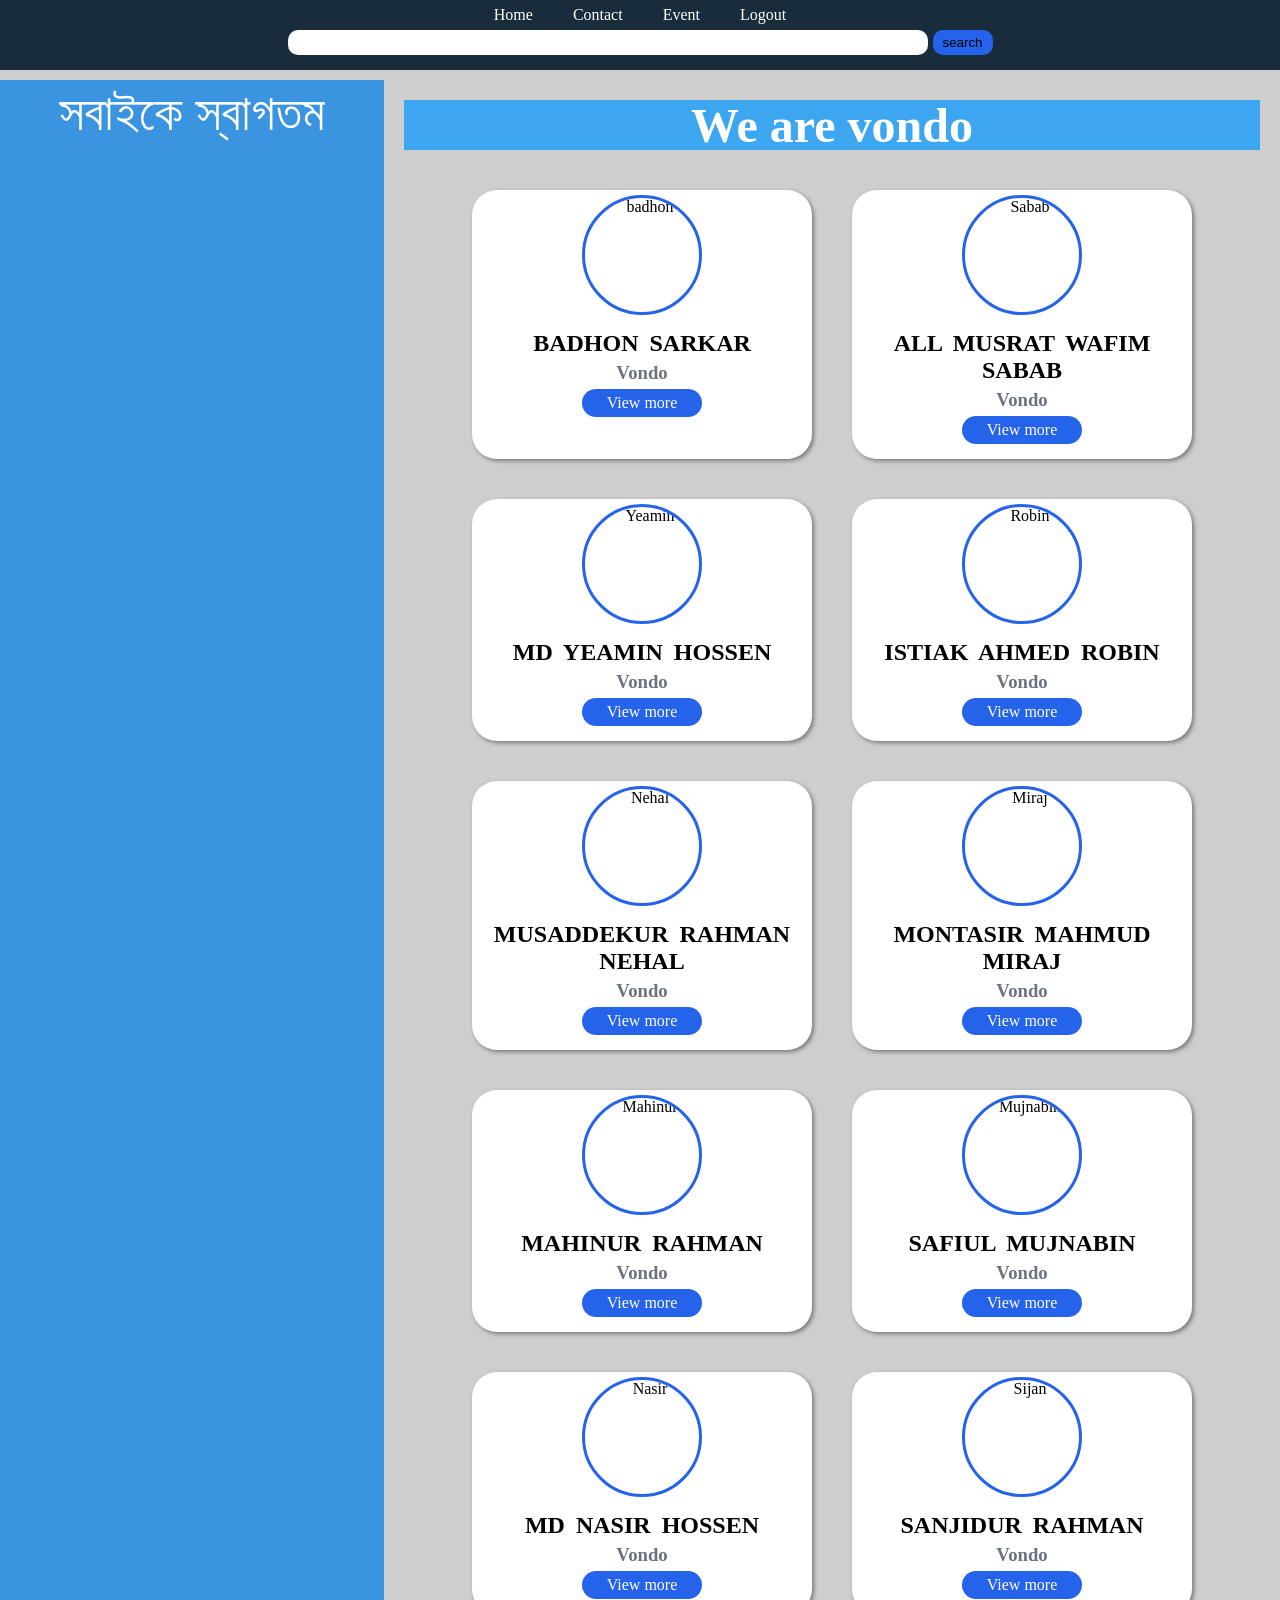
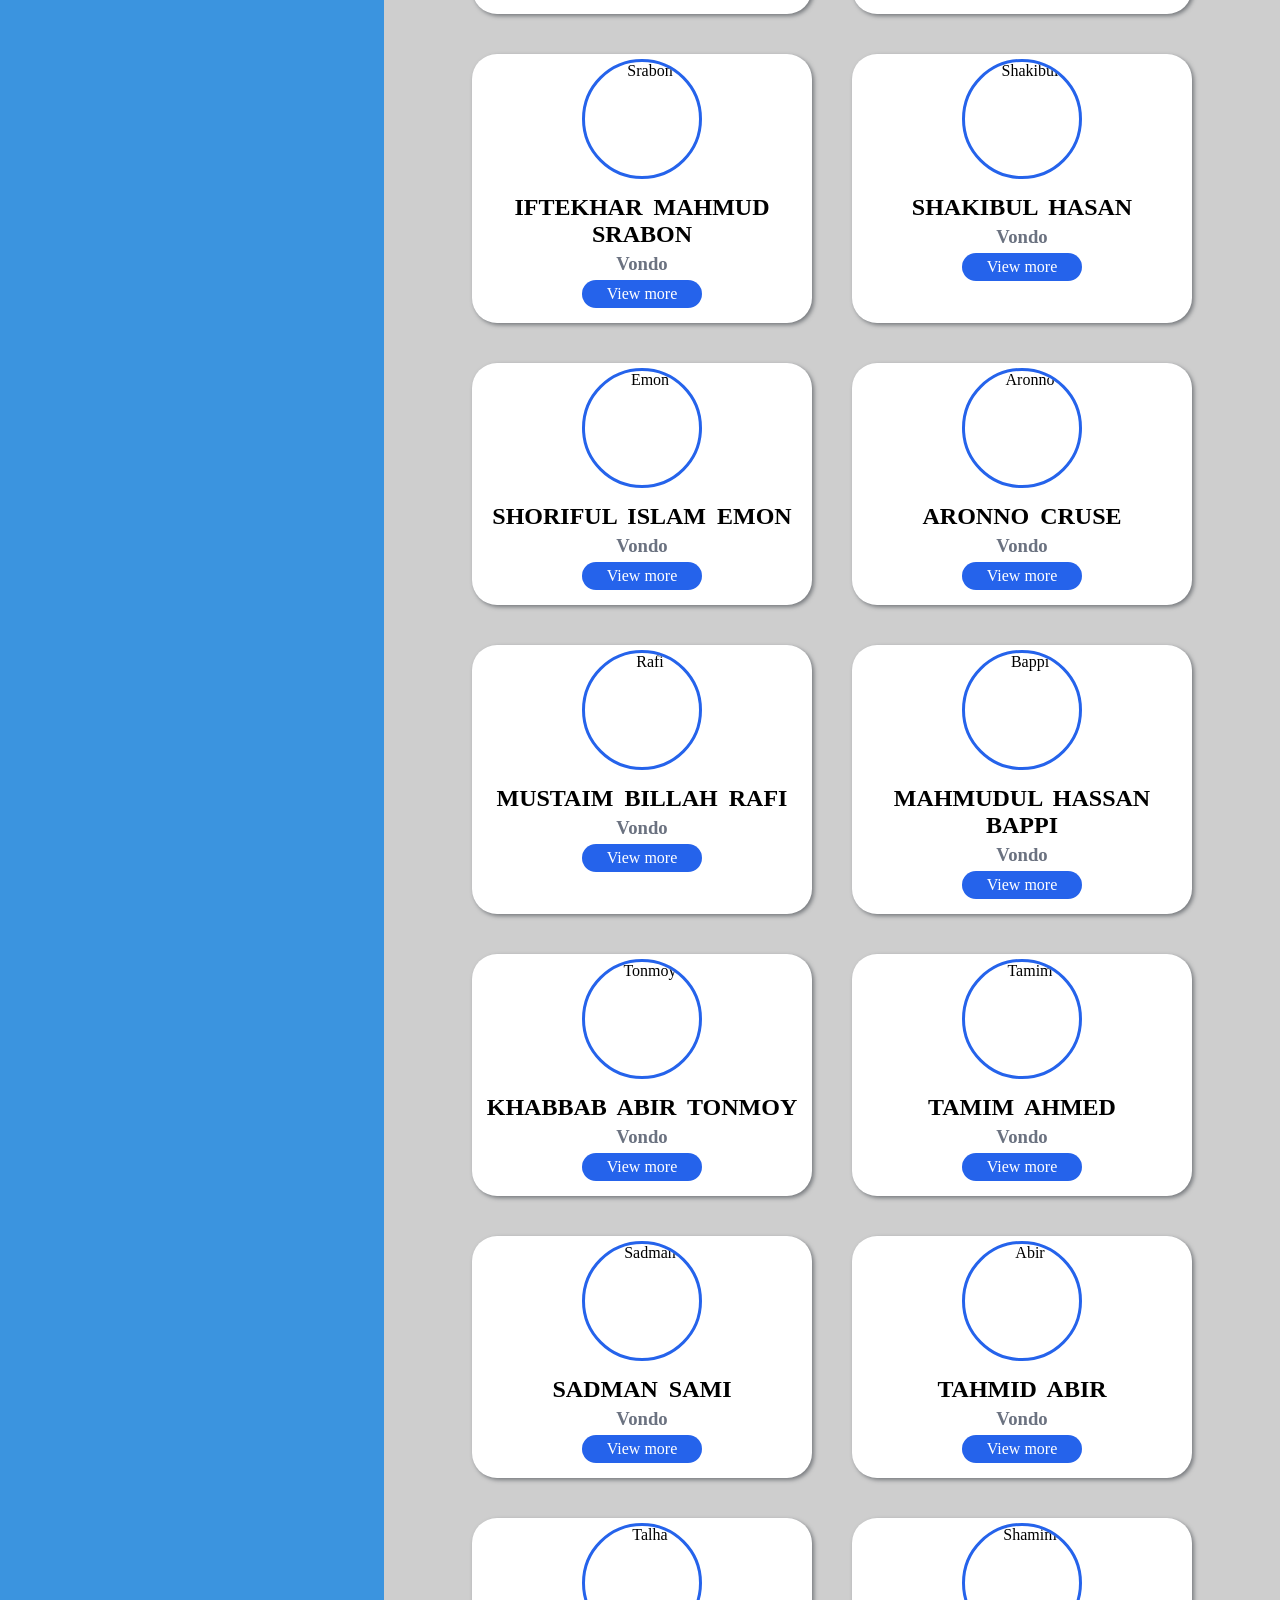
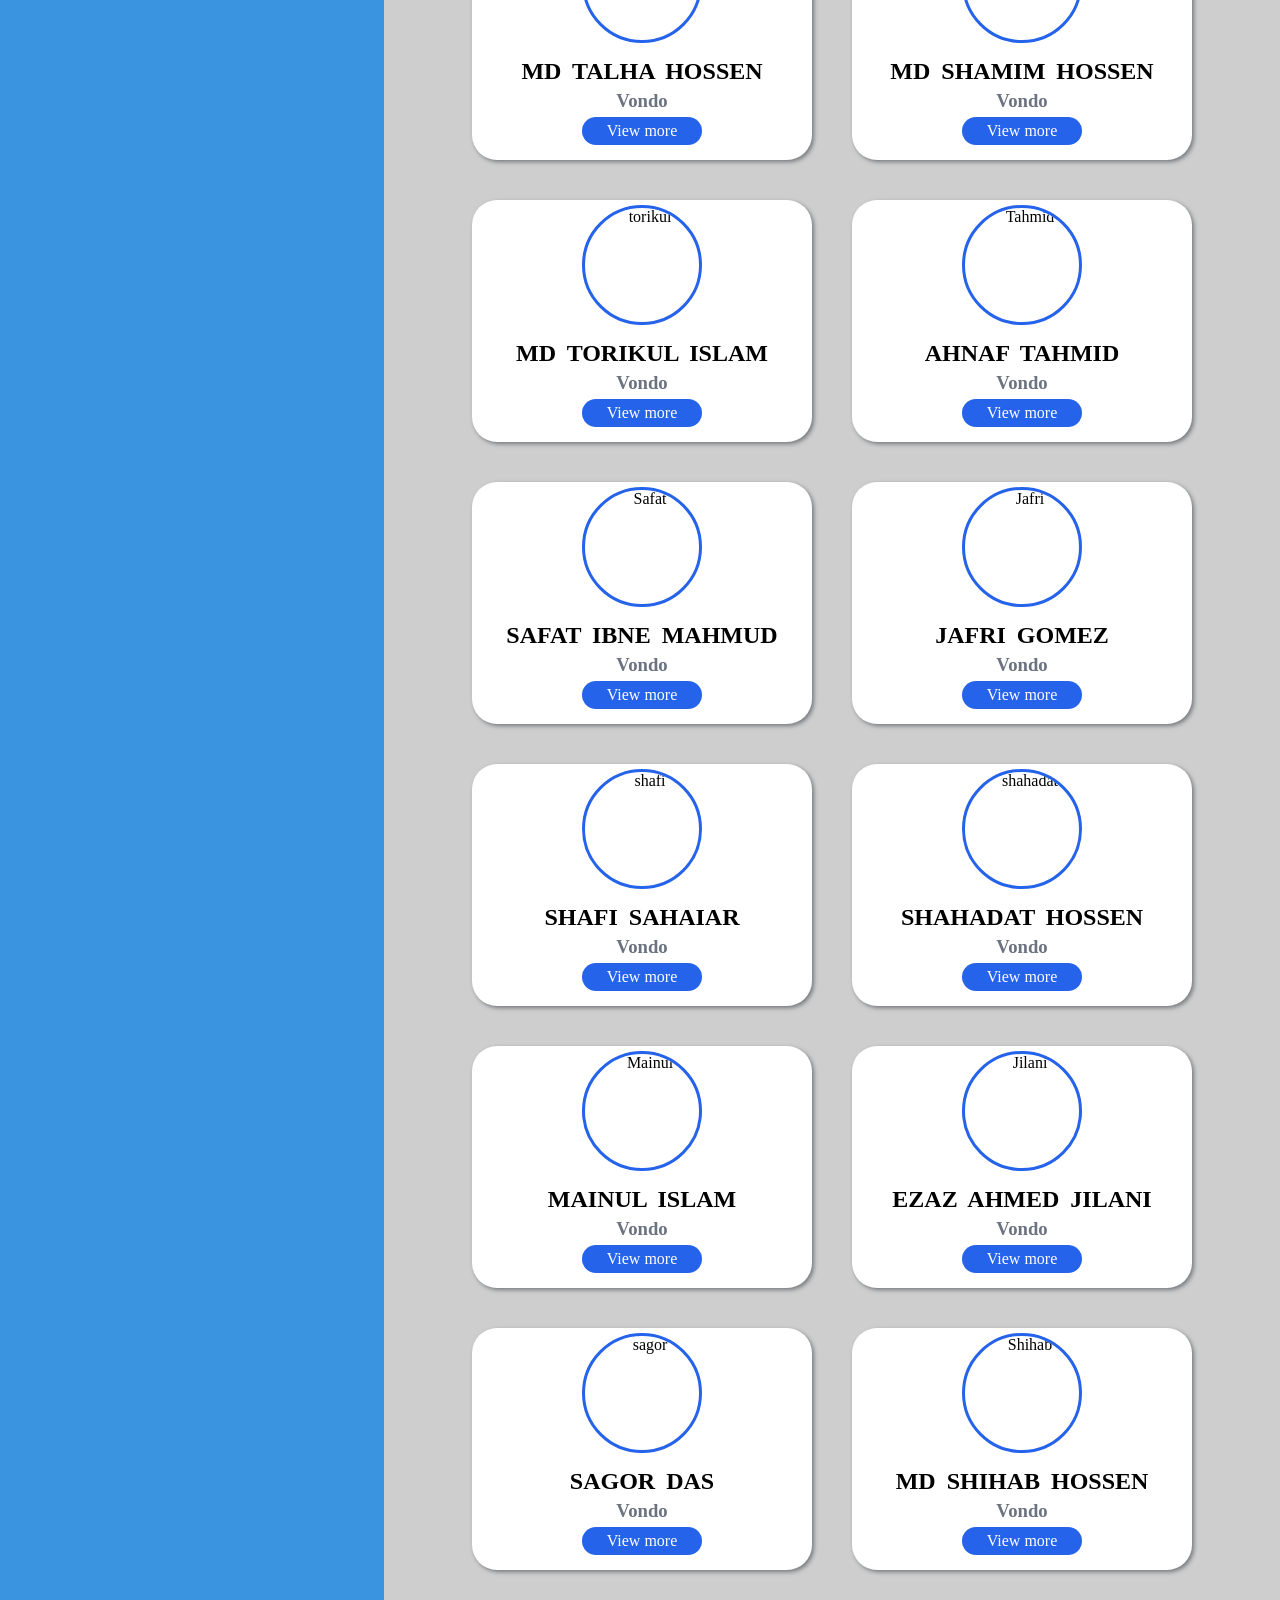
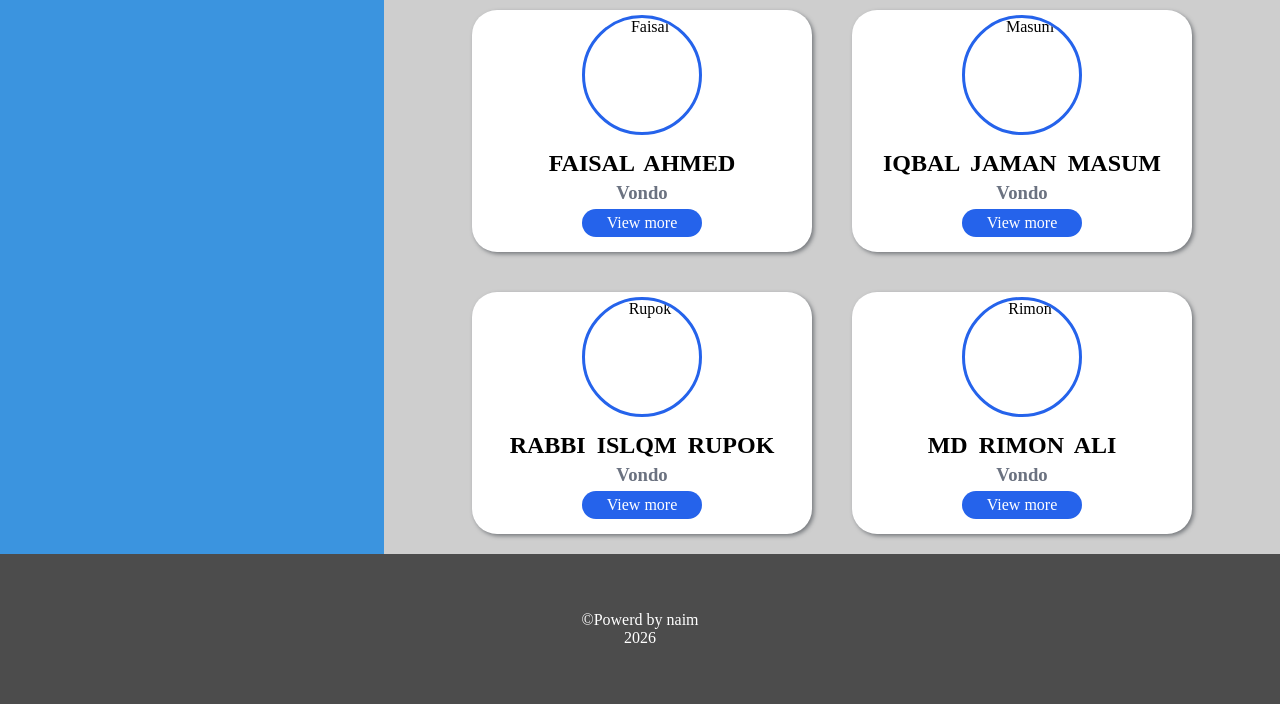
==== home/index.html @ a8ef7a77 "update" ====
<!DOCTYPE html>
<html>

<head>
  <meta charset="UTF-8">
  <meta name="viewport" content="width=device-width, initial-scale=1">
  <link rel="stylesheet" href="style.css" >
  <title></title>
</head>

<body>
  
  
  
  
  
  
  
  
  <header>
   <div class="list"> 
    <span><a href="#">Home</a></span>
    <span><a href="#">Contact</a></span><span><a href="#">Event</a></span><span><a href="#">Logout</a></span>
    </div>
  <p>  <input type="text" class="search-bar">
    <input type="button" value="search" class="button"></p>
  </header>
  
  
  
  
  
  
  
  
  
  
  
  <main>
    
    
 <div class="overview">
   
      সবাইকে স্বাগতম 
      
    </div>
    
    
    
    
    
    
    
    
    
    
    
    
    <div class="id-section">
      <div class="info-title">
        We are vondo
      </div>
      
      <div class="id-desine">
        
          <img src="photo/badhon.jpg" alt="badhon" class="photo">
          <h2>Badhon Sarkar</h2>
          <h3>Vondo</h3>
          <a class="info" href="#">View more</a>
        
        
      </div>
            <div class="id-desine">
        
          <img src="photo/sabab.jpg" alt="Sabab" class="photo">
          <h2>all musrat wafim sabab</h2>
          <h3>Vondo</h3>
          <a class="info" href="#">View more</a>
        
        
      </div>
            <div class="id-desine">
        
          <img src="photo/yeamin.jpg" alt="Yeamin" class="photo">
        <h2>md yeamin hossen</h2>
        <h3>Vondo</h3>
        <a class="info" href="#">View more</a>
        
        
      </div>      <div class="id-desine">
        
          <img src="photo/robin.jpg" alt="Robin" class="photo">
        <h2>istiak ahmed robin</h2>
        <h3>Vondo</h3>
        <a class="info" href="#">View more</a>
        
        
      </div>      <div class="id-desine">
        
          <img src="photo/nehal.jpg" alt="Nehal" class="photo">
        <h2>musaddekur rahman nehal</h2>
        <h3>Vondo</h3>
        <a class="info" href="#">View more</a>
        
        
      </div>      <div class="id-desine">
        
          <img src="photo/miraj.jpg" alt="Miraj" class="photo">
        <h2>montasir mahmud miraj</h2>
        <h3>Vondo</h3>
        <a class="info" href="#">View more</a>
        
        
      </div>      <div class="id-desine">
        
          <img src="photo/mahinur.jpg" alt="Mahinur" class="photo">
        <h2>mahinur rahman</h2>
        <h3>Vondo</h3>
        <a class="info" href="#">View more</a>
        
        
      </div>      <div class="id-desine">
        
          <img src="photo/mujnabin.jpg" alt="Mujnabin" class="photo">
        <h2>safiul mujnabin</h2>
        <h3>Vondo</h3>
        <a class="info" href="#">View more</a>
        
        
      </div>      <div class="id-desine">
        
          <img src="photo/nasir.jpg" alt="Nasir" class="photo">
        <h2>md nasir hossen</h2>
        <h3>Vondo</h3>
        <a class="info" href="#">View more</a>
        
        
      </div>      <div class="id-desine">
        
          <img src="photo/sijan.jpg" alt="Sijan" class="photo">
        <h2>sanjidur rahman</h2>
        <h3>Vondo</h3>
        <a class="info" href="#">View more</a>
        
        
      </div>      <div class="id-desine">
        
          <img src="photo/srabon.jpg" alt="Srabon" class="photo">
        <h2>iftekhar mahmud srabon</h2>
        <h3>Vondo</h3>
        <a class="info" href="#">View more</a>
        
        
      </div>      <div class="id-desine">
        
          <img src="photo/shakibul.jpg" alt="Shakibul" class="photo">
        <h2>shakibul hasan</h2>
        <h3>Vondo</h3>
        <a class="info" href="#">View more</a>
        
        
      </div>      <div class="id-desine">
        
          <img src="photo/emon.jpg" alt="Emon" class="photo">
        <h2>shoriful islam emon</h2>
        <h3>Vondo</h3>
        <a class="info" href="#">View more</a>
        
        
      </div>      <div class="id-desine">
        
          <img src="photo/aronno.jpg" alt="Aronno" class="photo">
        <h2>aronno cruse</h2>
        <h3>Vondo</h3>
        <a class="info" href="#">View more</a>
        
        
      </div>      <div class="id-desine">
        
          <img src="photo/rafi.jpg" alt="Rafi" class="photo">
        <h2>mustaim billah rafi</h2>
        <h3>Vondo</h3>
        <a class="info" href="#">View more</a>
        
        
      </div>      <div class="id-desine">
        
          <img src="photo/bappi.jpg" alt="Bappi" class="photo">
        <h2>mahmudul hassan bappi</h2>
        <h3>Vondo</h3>
        <a class="info" href="#">View more</a>
        
        
      </div>      <div class="id-desine">
        
          <img src="photo/tonmoy.jpg" alt="Tonmoy" class="photo">
        <h2>khabbab abir tonmoy</h2>
        <h3>Vondo</h3>
        <a class="info" href="#">View more</a>
        
        
      </div>      <div class="id-desine">
        
          <img src="photo/tamim.jpg" alt="Tamim" class="photo">
        <h2>tamim ahmed</h2>
        <h3>Vondo</h3>
        <a class="info" href="#">View more</a>
        
        
      </div>      <div class="id-desine">
        
          <img src="photo/sadman.jpg" alt="Sadman" class="photo">
        <h2>sadman sami</h2>
        <h3>Vondo</h3>
        <a class="info" href="#">View more</a>
        
        
      </div>      <div class="id-desine">
        
          <img src="photo/abir.jpg" alt="Abir" class="photo">
        <h2>tahmid abir</h2>
        <h3>Vondo</h3>
        <a class="info" href="#">View more</a>
        
        
      </div>      <div class="id-desine">
        
          <img src="photo/talha.jpg" alt="Talha" class="photo">
        <h2>md talha hossen</h2>
        <h3>Vondo</h3>
        <a class="info" href="#">View more</a>
        
        
      </div>      <div class="id-desine">
        
          <img src="photo/shamim.jpg" alt="Shamim" class="photo">
        <h2>md shamim hossen</h2>
        <h3>Vondo</h3>
        <a class="info" href="#">View more</a>
        
        
      </div>            <div class="id-desine">
      
          <img src="photo/torikul.jpg" alt="torikul" class="photo">
        <h2>md torikul islam</h2>
        <h3>Vondo</h3>
        <a class="info" href="#">View more</a>
        
        
      </div>      <div class="id-desine">
        
          <img src="photo/tahmid.jpg" alt="Tahmid" class="photo">
        <h2>ahnaf tahmid</h2>
        <h3>Vondo</h3>
        <a class="info" href="#">View more</a>
        
        
      </div>      <div class="id-desine">
        
          <img src="photo/safat.jpg" alt="Safat" class="photo">
        <h2>safat ibne mahmud</h2>
        <h3>Vondo</h3>
        <a class="info" href="#">View more</a>
        
        
      </div>      <div class="id-desine">
        
          <img src="photo/jafri.jpg" alt="Jafri" class="photo">
        <h2>jafri gomez</h2>
        <h3>Vondo</h3>
        <a class="info" href="#">View more</a>
        
        
      </div>   <div class="id-desine">
        
          <img src="photo/shafi.jpg" alt="shafi" class="photo">
        <h2>shafi sahaiar</h2>
        <h3>Vondo</h3>
        <a class="info" href="#">View more</a>
        
        
      </div>      <div class="id-desine">
        
          <img src="photo/shahadat.jpg" alt="shahadat" class="photo">
        <h2>shahadat hossen</h2>
        <h3>Vondo</h3>
        <a class="info" href="#">View more</a>
        
        
      </div>     <div class="id-desine">
        
          <img src="photo/mainul.jpg" alt="Mainul" class="photo">
        <h2>mainul islam</h2>
        <h3>Vondo</h3>
        <a class="info" href="#">View more</a>
        
        
      </div>      <div class="id-desine">
        
          <img src="photo/jilani.jpg" alt="Jilani" class="photo">
        <h2>ezaz ahmed jilani</h2>
        <h3>Vondo</h3>
        <a class="info" href="#">View more</a>
        
        
      </div>      <div class="id-desine">
        
          <img src="photo/sagor.jpg" alt="sagor" class="photo">
        <h2>sagor das</h2>
        <h3>Vondo</h3>
        <a class="info" href="#">View more</a>
        
        
      </div>  
      <div class="id-desine">
        
          <img src="photo/shihab.jpg" alt="Shihab" class="photo">
        <h2>md shihab hossen</h2>
        <h3>Vondo</h3>
        <a class="info" href="#">View more</a>
        
        
      </div>    
      <div class="id-desine">
        
          <img src="photo/faisal.jpg" alt="Faisal" class="photo">
        <h2>faisal Ahmed</h2>
        <h3>Vondo</h3>
        <a class="info" href="#">View more</a>
        
        
      </div>  
      
      <div class="id-desine">
        
          <img src="photo/masum.jpg" alt="Masum" class="photo">
        <h2>iqbal jaman masum</h2>
        <h3>Vondo</h3>
        <a class="info" href="#">View more</a>
        
        
      </div>      <div class="id-desine">
        
          <img src="photo/rupok.jpg" alt="Rupok" class="photo">
        <h2>rabbi islqm rupok</h2>
        <h3>Vondo</h3>
        <a class="info" href="#">View more</a>
        
        
      </div>      <div class="id-desine">
        
          <img src="photo/rimon.jpg" alt="Rimon" class="photo">
        <h2>md rimon ali</h2>
        <h3>Vondo</h3>
        <a class="info" href="#">View more</a>
        
        
      </div>    
    </div>
    
    
    
    
    
    
    
    
    
    
    
  </main>
 
<footer class="footer">
  &COPY;Powerd by naim <br>2026
</footer>
  
  <script>
  // ১. এলিমেন্টগুলো সিলেক্ট করা
  const searchInput = document.querySelector('.search-bar');
  const profileCards = document.querySelectorAll('.id-desine');
  const searchBtn = document.querySelector('.button');

  // ২. সার্চ ফাংশন (যা ফিল্টার করবে)
  function filterProfiles() {
    const searchTerm = searchInput.value.toLowerCase().trim();

    profileCards.forEach(card => {
      const name = card.querySelector('h2').innerText.toLowerCase();

      // যদি সার্চ বক্স খালি থাকে অথবা নামের সাথে মিল পায়, তবে দেখাবে
      if (searchTerm === "" || name.includes(searchTerm)) {
        card.style.display = "flex"; // আগের অবস্থায় ফিরে আসবে
      } else {
        card.style.display = "none"; // মিল না থাকলে হাইড হবে
      }
    });
  }

  // ৩. 'input' ইভেন্ট: যখনই আপনি কিছু লিখবেন বা মুছবেন (Backphrase করবেন)
  searchInput.addEventListener('input', filterProfiles);

  // ৪. বাটনে ক্লিক করলেও যেন কাজ করে (আপনার আগের রিকোয়েস্ট অনুযায়ী)
  searchBtn.addEventListener('click', filterProfiles);
</script>


</body>

  </html>
---- home/style.css ----
*{
  margin: 0;
  padding: 0;
  box-sizing: border-box;

}

header{
  display: flex;
  flex-direction: column;
  align-items:center;
  position:fixed;
  background-color: #192C3B;
  width:100%;
  line-height: 25px;
  line-height: 30px;
  height: 70px;
  z-index: 100;
  
}
header p{
  width: 100%;
  display: flex;
  justify-content: center;
  gap: 5px;
}
.list{
  display: inline-block;
 display: flex; 
 flex-direction:row;
 gap: 40px;
 width: 100%;
 justify-content: center;
}
.list span a{
  text-decoration:none;
  color: white;
  transition: all 0.5s ease;
} 
.list span a:focus{
  transform: translateZ(10px);
  border-bottom:1px solid white;

}
.search-bar{
  width:270px;
  height: 25px;
  padding-left: 10px;
  border-radius: 10px;
  border:none;

}
  .search-bar:focus{
    outline: none;
  }
.button{
  background-color: #2563EB;
  border:none;
  border-radius: 10px;
  height: 25px;
  width:60px;
  cursor: pointer;
  transition:all 0.3s ease-in-out;
}



.button:focus{
  background-color: #FF4FC4;
  color: white;
}

main{
  padding-top: 80px;
  display: flex;
  flex-direction: column;
  background-color: #CECECE;
  min-height:100vh;

  

  
  
}
.id-section{
  display: flex;
  justify-content:center;
  flex-wrap: wrap;
 align-content: flex-start;
  
  
  

  
  
  
  
}
.id-desine{
  background-color:#FFFFFF;
  color: black;
  border-radius: 25px;
  width: 340px;
  align-items: center;
  display:flex;
  flex-direction: column;
  flex-wrap: wrap;
  text-wrap: wrap;
  
  box-shadow: 2px 2px 4px #76797D
  ;
  margin:20px;
  padding: 5px;
  transition: all 0.4s ease-in-out;

  
  
}

  .id-desine:hover{
transform: translateY(10px);
background-color: #FFE6D1;
  }
  
  
  
.info-title{
  width: 100%;
  height:50px;
  text-align: center;
  background-color: #3DA6F0;
   margin:20px ;
   display: flex;
   justify-content: center;
   align-items: center;
   color: white;
   font-size: 3em;
   font-weight: 700;
}

.photo{
  /*border-color: black;
  width: 100px;
  height: 100px;
  border:2px solid black;
  border-radius:50%;
  object-fit: cover;
  margin-top: 10px;*/
  width: 120px;
  height: 120px;
  border-radius: 50%;
  object-fit: cover;
  margin-bottom: 15px;
  border: 3px solid #2563EB;
  text-align: center;

  
}
.id-desine h2{
  text-transform: uppercase;
  word-spacing: 5px;
  
  font-weight: 700;
  text-wrap:wrap;
  text-align: center;
  text-overflow:hidden;
  display:inline-block;
}
.id-desine h3{
  color: #6B7280;
  margin:5px 0px;
}

.id-desine a{
  text-decoration: none;
  color :white;
  background-color: #2563EB;
  margin-bottom: 10px;
  width:120px;
  text-align: center;
  padding: 5px;
  border-radius: 15px;
  translate: all 0.3s ease-in-out;
}
.id-desine a:hover{
  background-color: #F6A730;
}

.footer{
  background-color: #4C4C4C;
  color: white;
  width: 100%;
  height:150px;
  display :flex;
  justify-content: center;
  align-items: center;
  text-align: center;
  
}
.overview{
  background-color: #3B94DF;
  width:100%;
  height:250px;
  text-wrap: wrap;
  overflow: scroll;
  padding: 20px;
  padding-top: 5px;
  color: white;
  text-align: center;
  
  
}







@media(min-width:500px) {
  main{
    display:grid;
    grid-template-columns:30vw 70vw;
  }
  
  .overview{
    font-size: 3.1rem;
    height:100%;
  }
  
  .search-bar{
    width: 50%;
  }
  
}
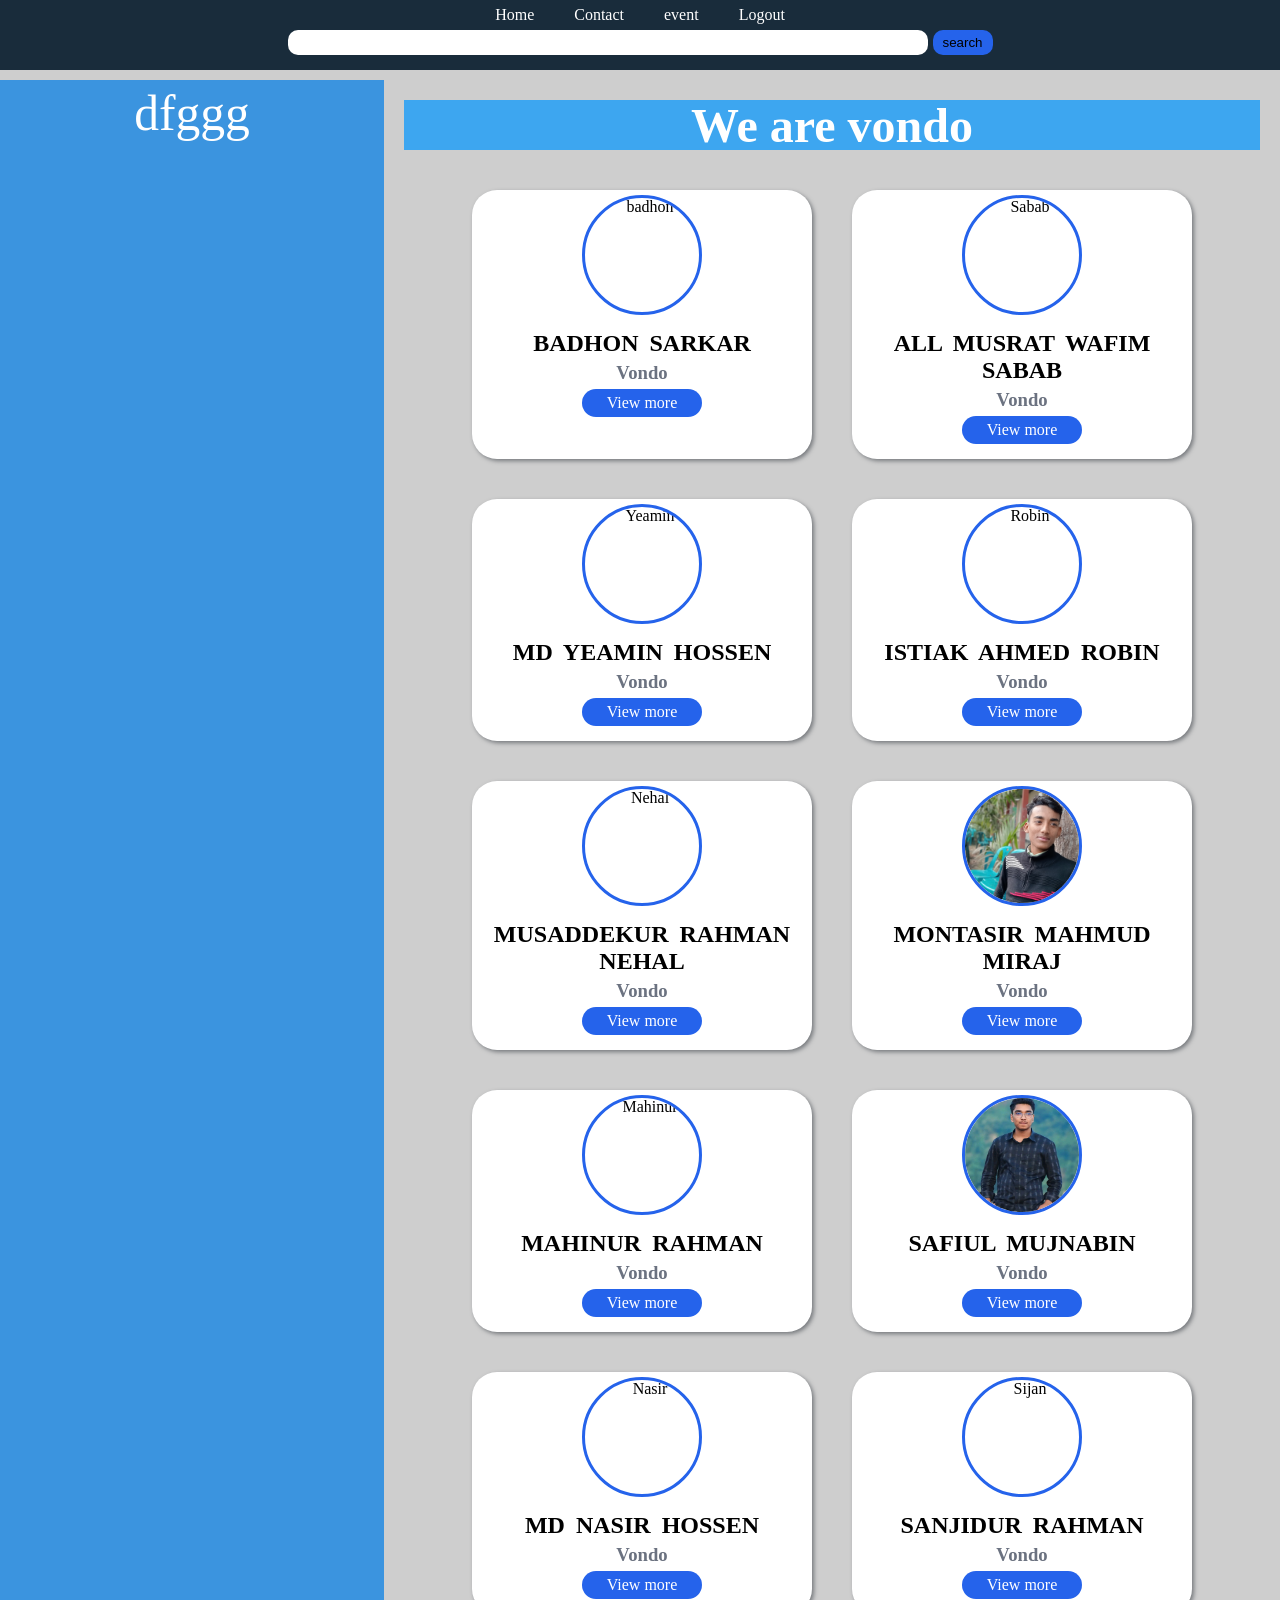
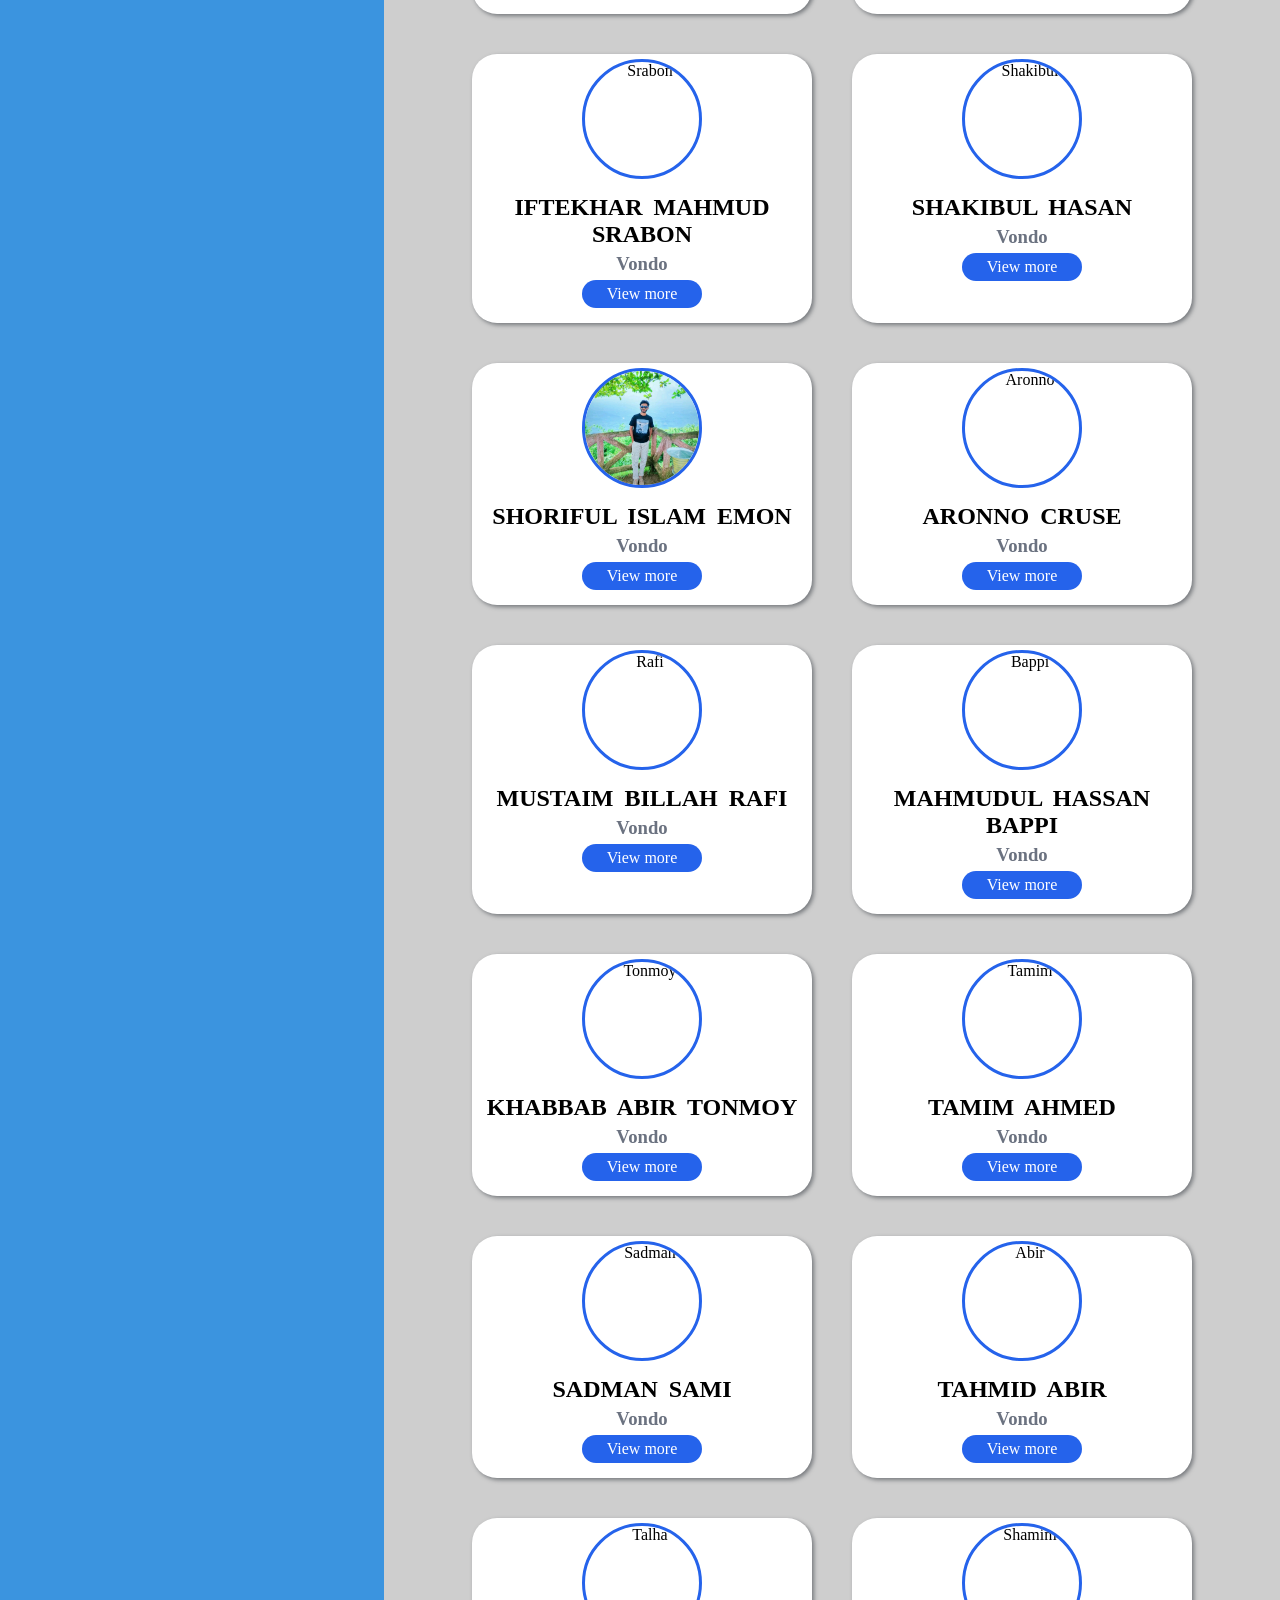
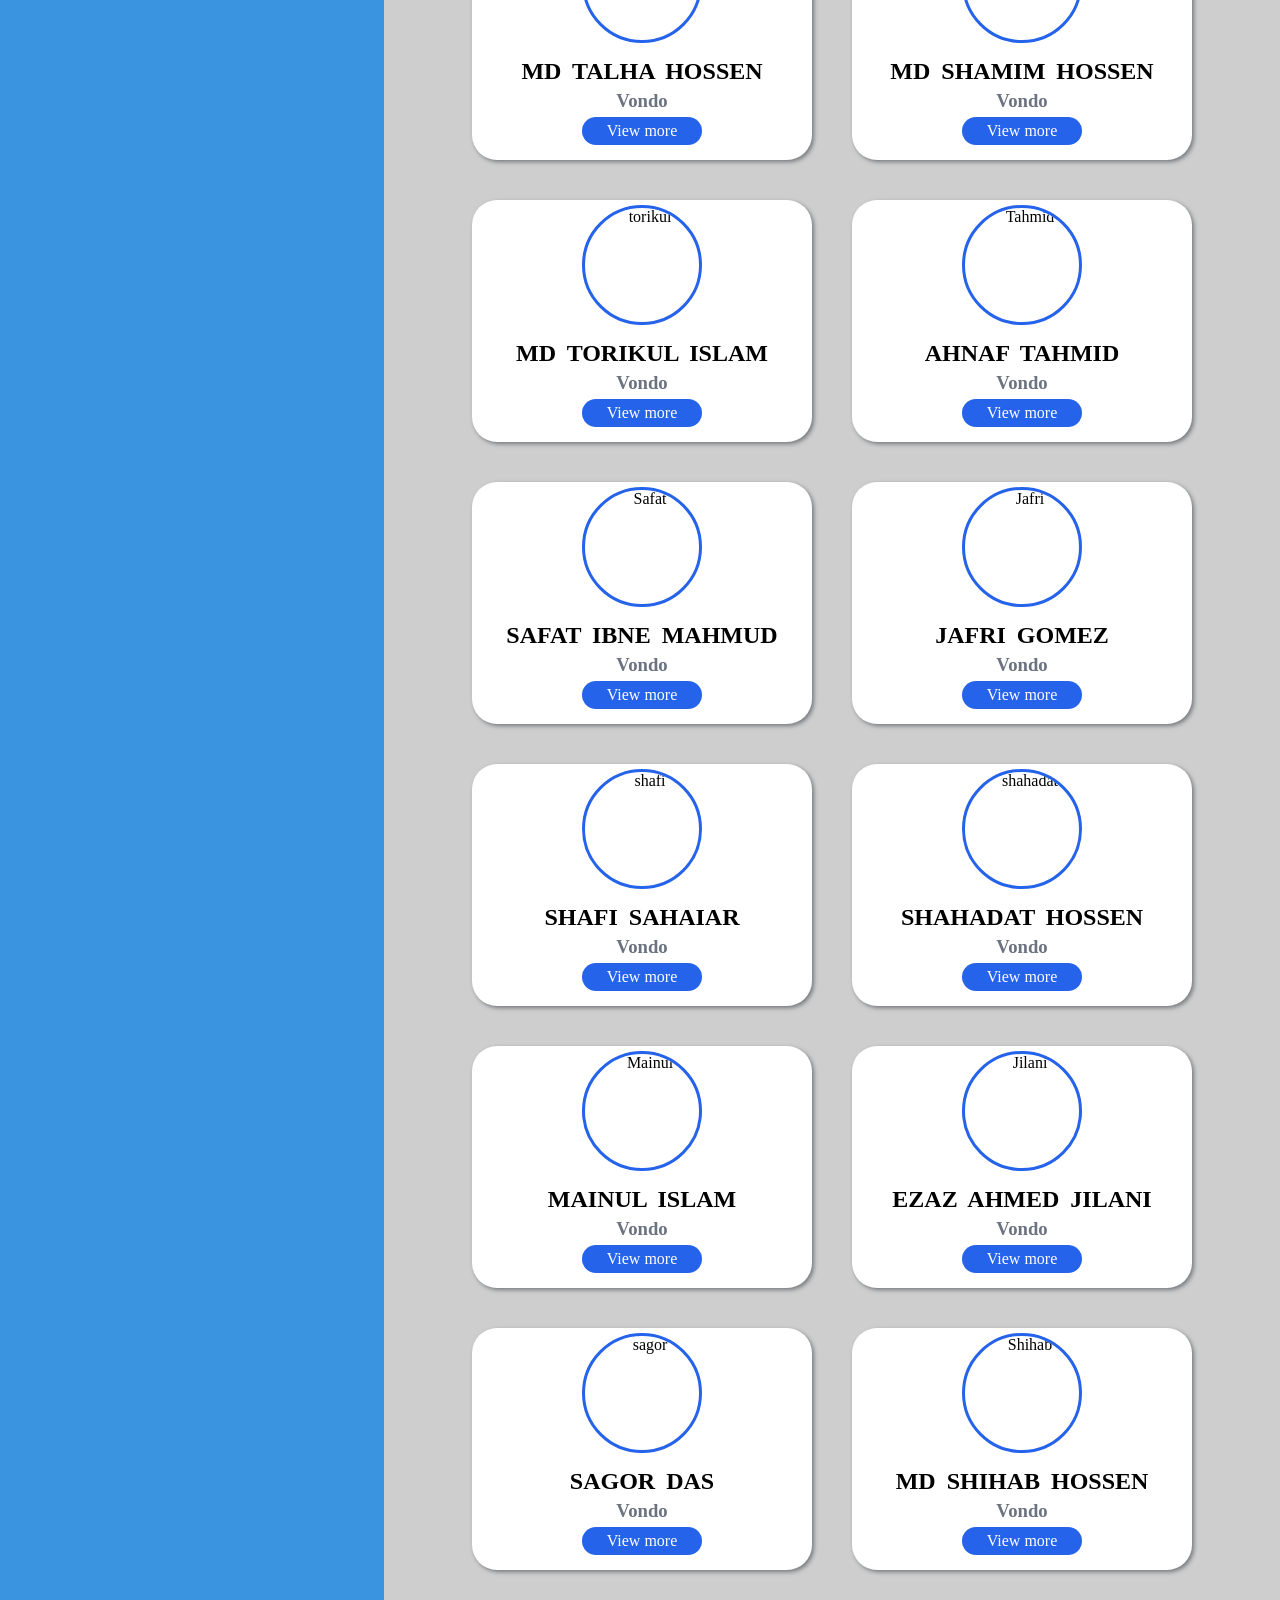
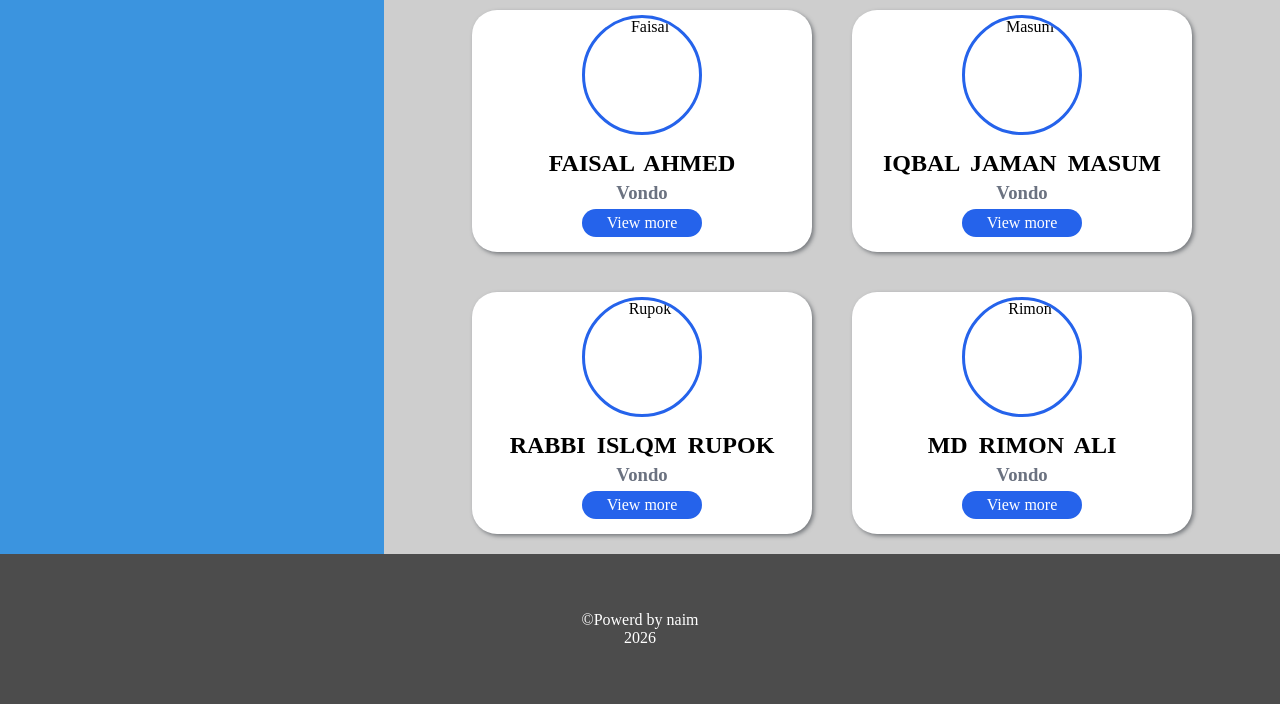
==== commit 4c28bab2: "update" ====
--- a/home/index.html
+++ b/home/index.html
@@ -19,8 +19,12 @@
   
   <header>
    <div class="list"> 
-    <span><a href="#">Home</a></span>
-    <span><a href="#">Contact</a></span><span><a href="#">Event</a></span><span><a href="#">Logout</a></span>
+    <span><a id="home" href="home/index.html">Home</a></span>
+    <span><a id="contact" href="#">Contact</a></span>
+    <span>
+      <a id="event" href="event/index.html">event</a>
+      </span>
+      <span><a href="#">Logout</a></span>
     </div>
   <p>  <input type="text" class="search-bar">
     <input type="button" value="search" class="button"></p>
@@ -41,7 +45,8 @@
     
  <div class="overview">
    
-      সবাইকে স্বাগতম 
+    dfggg
+    
       
     </div>
     
@@ -105,7 +110,7 @@
         
       </div>      <div class="id-desine">
         
-          <img src="photo/miraj.jpg" alt="Miraj" class="photo">
+          <img src="/photo/miraj.jpg" alt="Miraj" class="photo">
         <h2>montasir mahmud miraj</h2>
         <h3>Vondo</h3>
         <a class="info" href="#">View more</a>
@@ -121,7 +126,7 @@
         
       </div>      <div class="id-desine">
         
-          <img src="photo/mujnabin.jpg" alt="Mujnabin" class="photo">
+          <img src="/photo/mujnabin.jpg" alt="Mujnabin" class="photo">
         <h2>safiul mujnabin</h2>
         <h3>Vondo</h3>
         <a class="info" href="#">View more</a>
@@ -161,7 +166,7 @@
         
       </div>      <div class="id-desine">
         
-          <img src="photo/emon.jpg" alt="Emon" class="photo">
+          <img src="/photo/emon.jpg" alt="Emon" class="photo">
         <h2>shoriful islam emon</h2>
         <h3>Vondo</h3>
         <a class="info" href="#">View more</a>
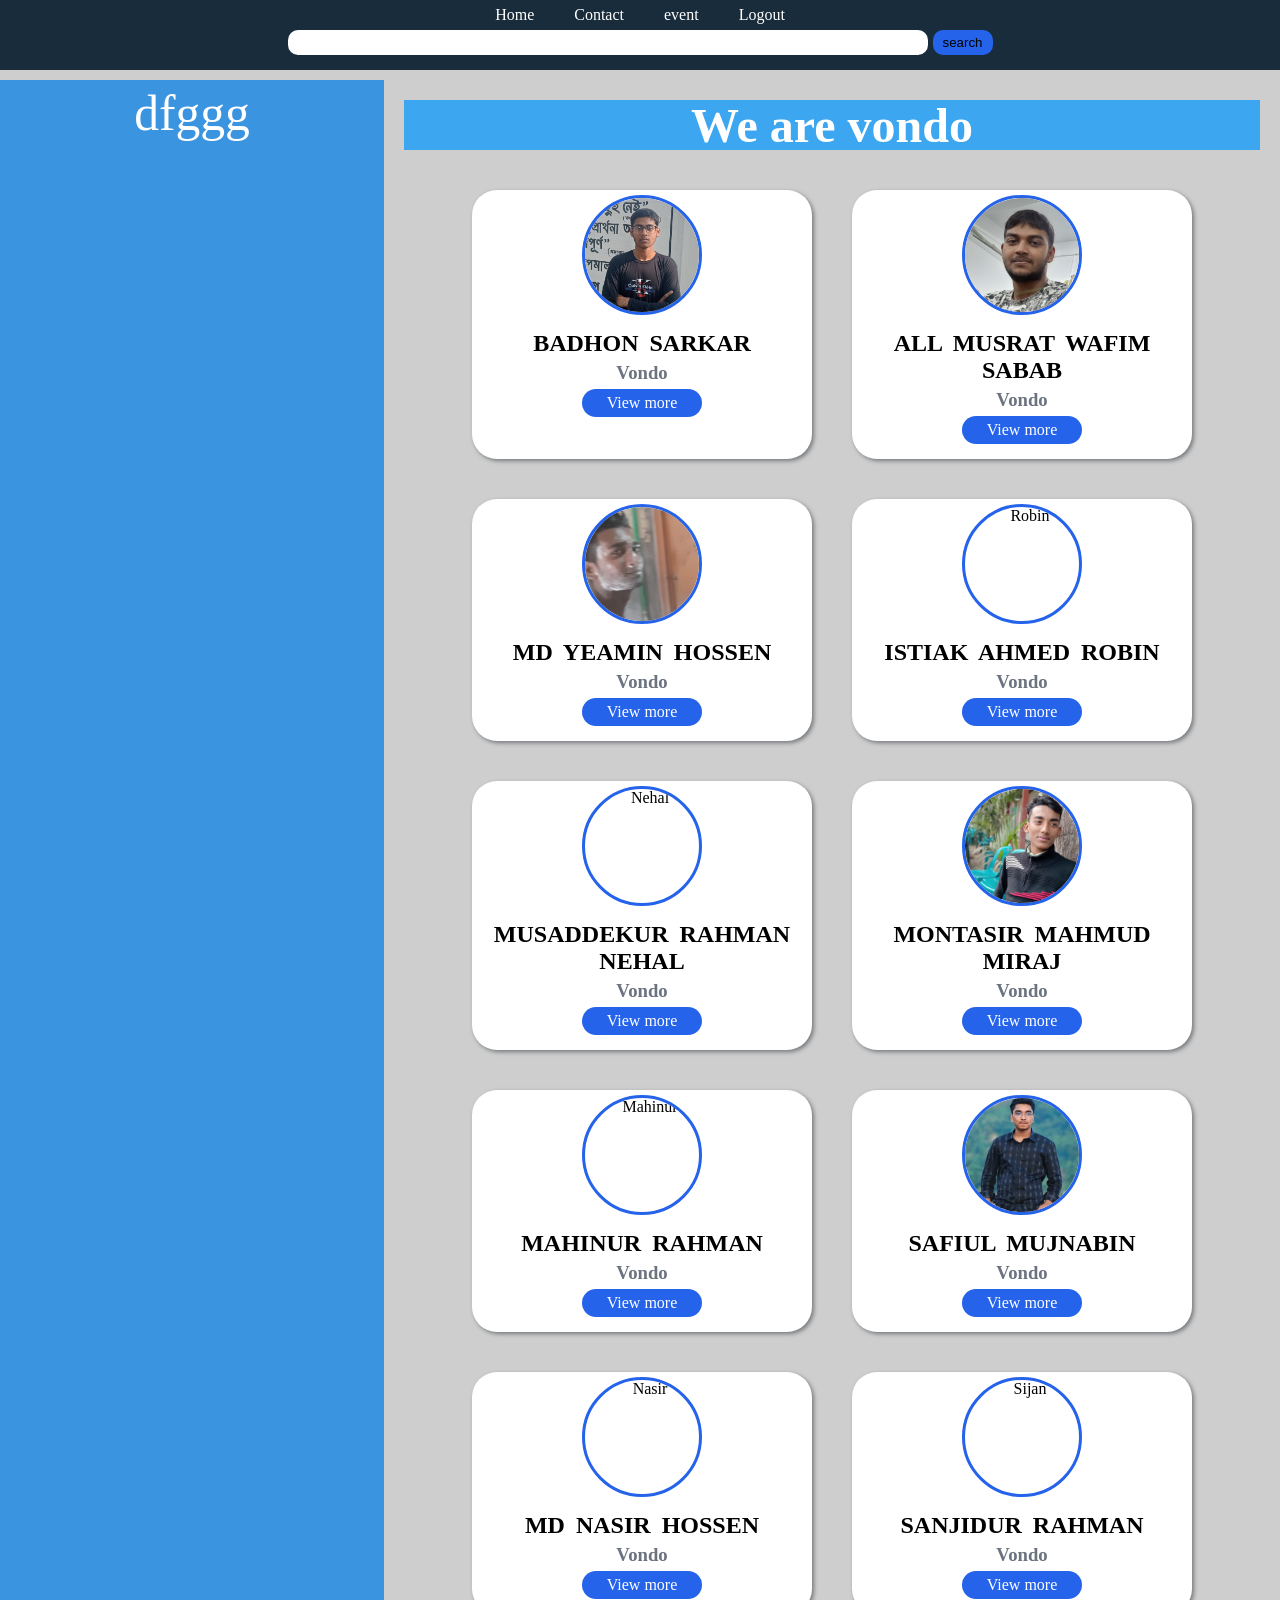
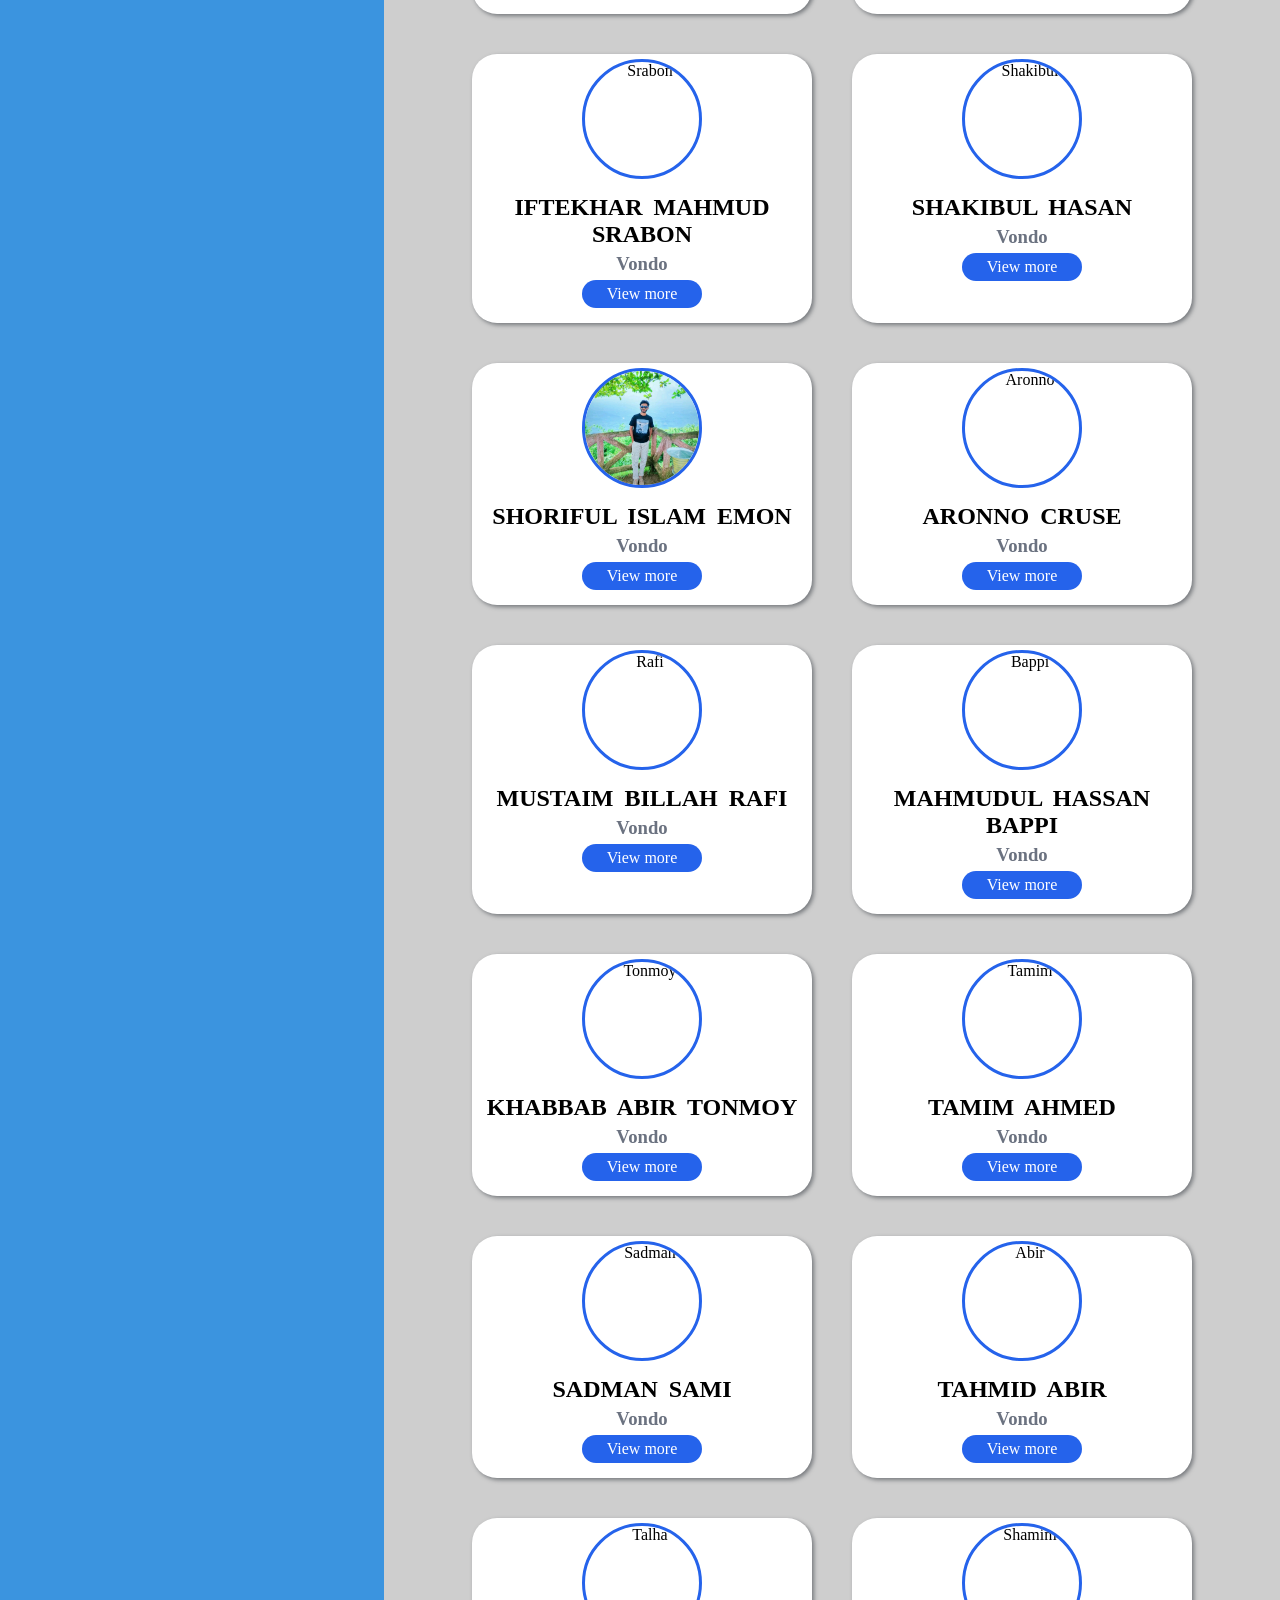
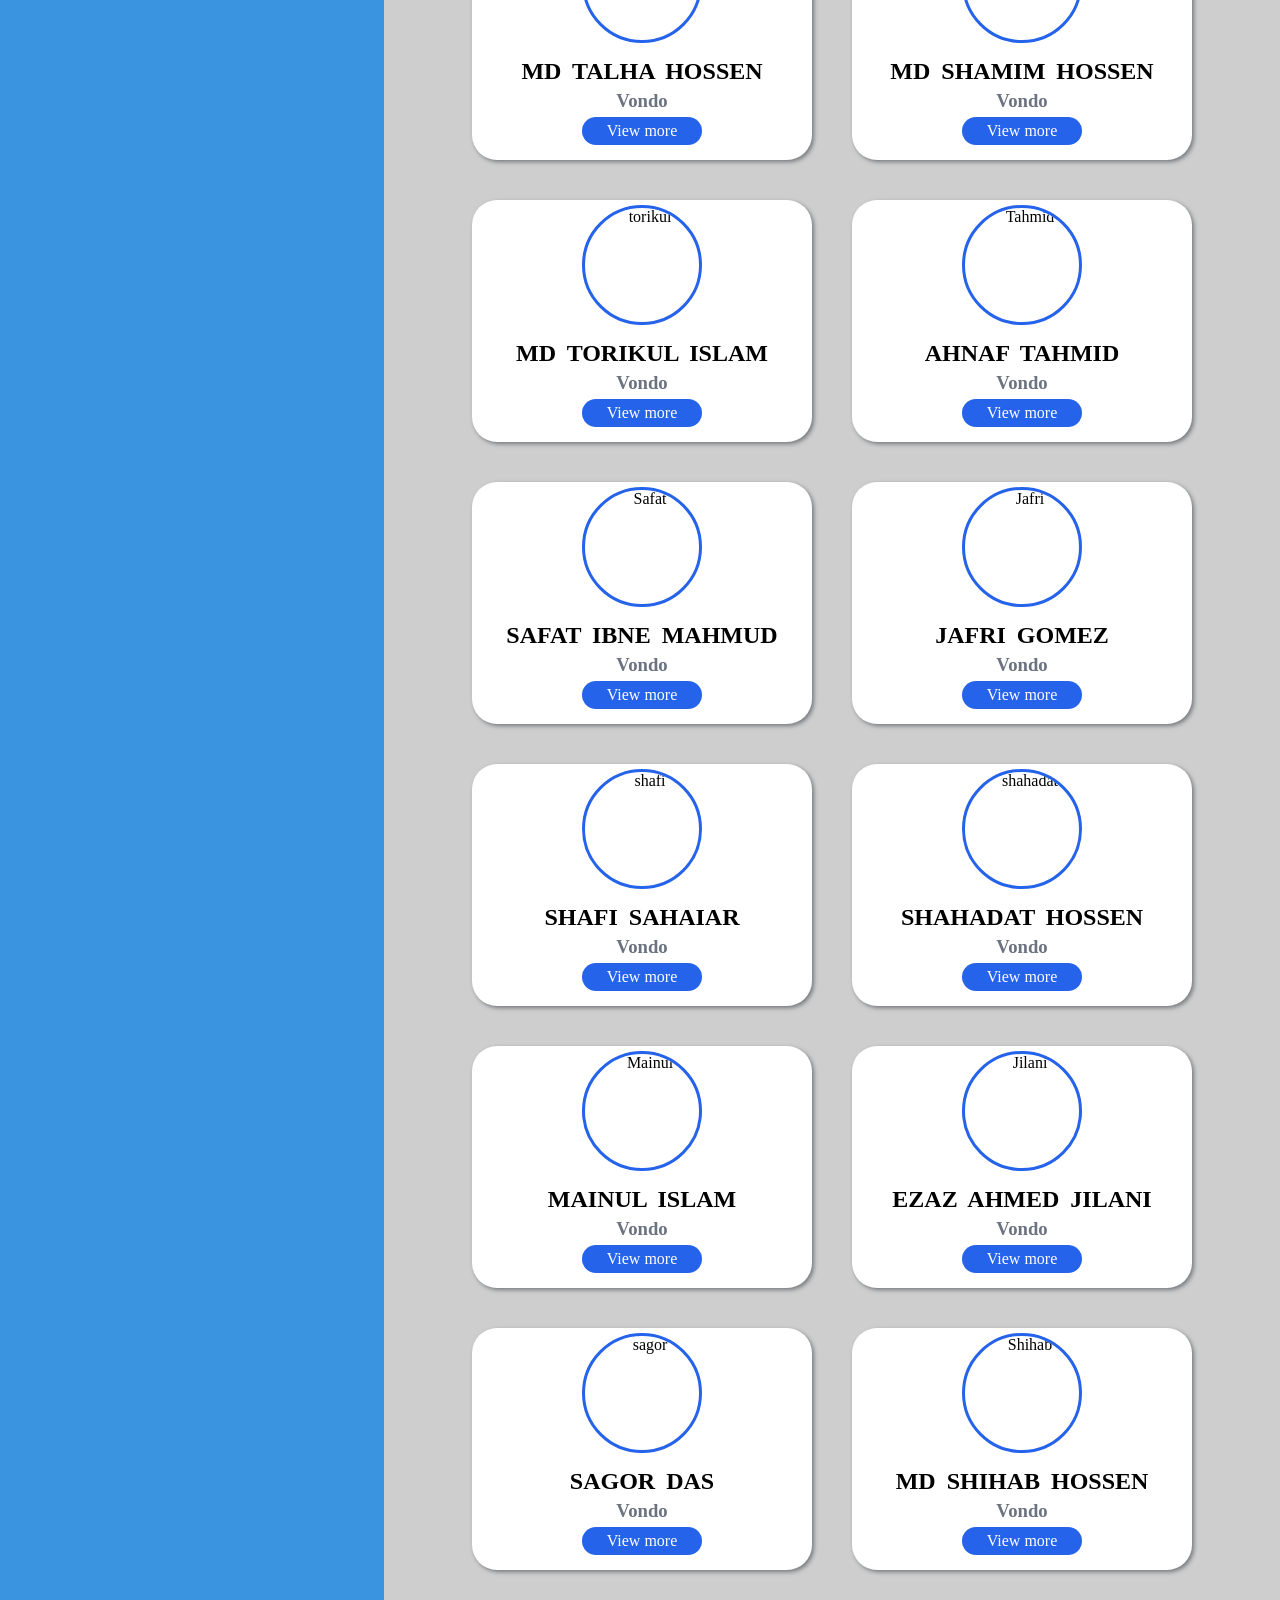
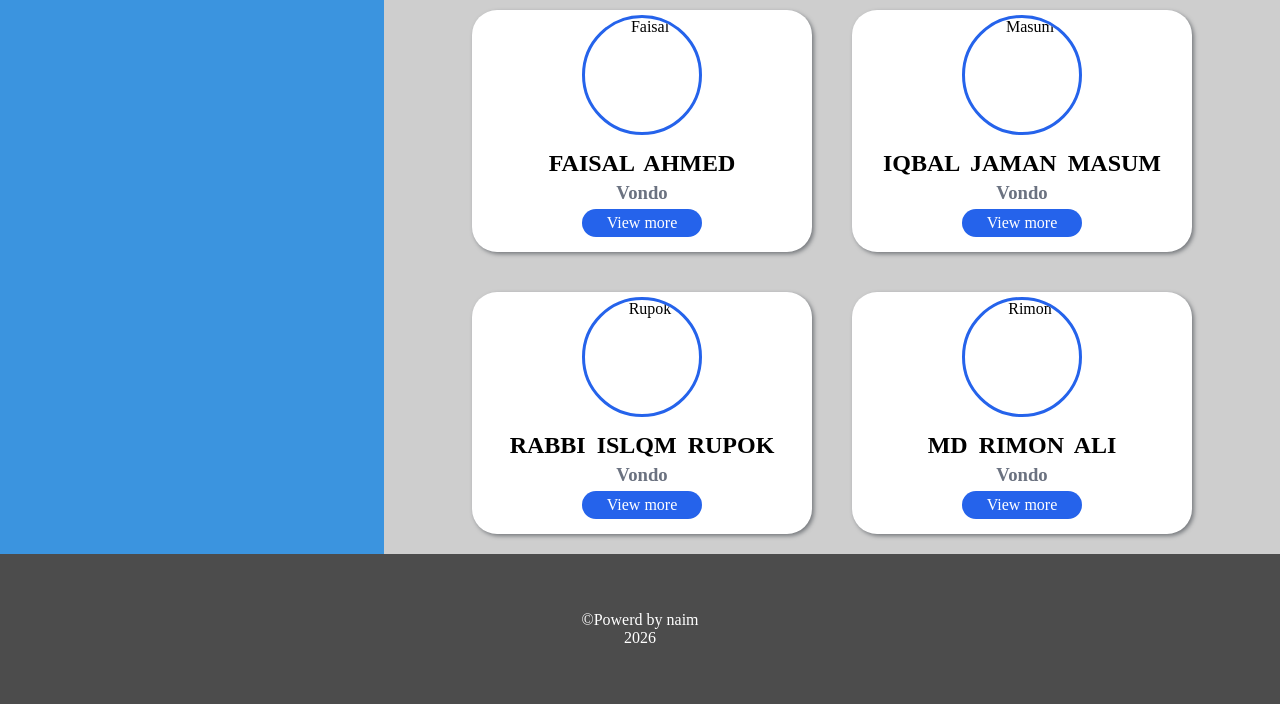
==== commit c82a4ac6: "Update index.html" ====
--- a/home/index.html
+++ b/home/index.html
@@ -19,10 +19,10 @@
   
   <header>
    <div class="list"> 
-    <span><a id="home" href="home/index.html">Home</a></span>
+    <span><a id="home" href="../home/index.html">Home</a></span>
     <span><a id="contact" href="#">Contact</a></span>
     <span>
-      <a id="event" href="event/index.html">event</a>
+      <a id="event" href="../event/index.html">event</a>
       </span>
       <span><a href="#">Logout</a></span>
     </div>
@@ -68,7 +68,7 @@
       
       <div class="id-desine">
         
-          <img src="photo/badhon.jpg" alt="badhon" class="photo">
+          <img src="../photo/badhon.jpg" alt="badhon" class="photo">
           <h2>Badhon Sarkar</h2>
           <h3>Vondo</h3>
           <a class="info" href="#">View more</a>
@@ -77,7 +77,7 @@
       </div>
             <div class="id-desine">
         
-          <img src="photo/sabab.jpg" alt="Sabab" class="photo">
+          <img src="../photo/sabab.jpg" alt="Sabab" class="photo">
           <h2>all musrat wafim sabab</h2>
           <h3>Vondo</h3>
           <a class="info" href="#">View more</a>
@@ -86,7 +86,7 @@
       </div>
             <div class="id-desine">
         
-          <img src="photo/yeamin.jpg" alt="Yeamin" class="photo">
+          <img src="../photo/yeamin.jpg" alt="Yeamin" class="photo">
         <h2>md yeamin hossen</h2>
         <h3>Vondo</h3>
         <a class="info" href="#">View more</a>
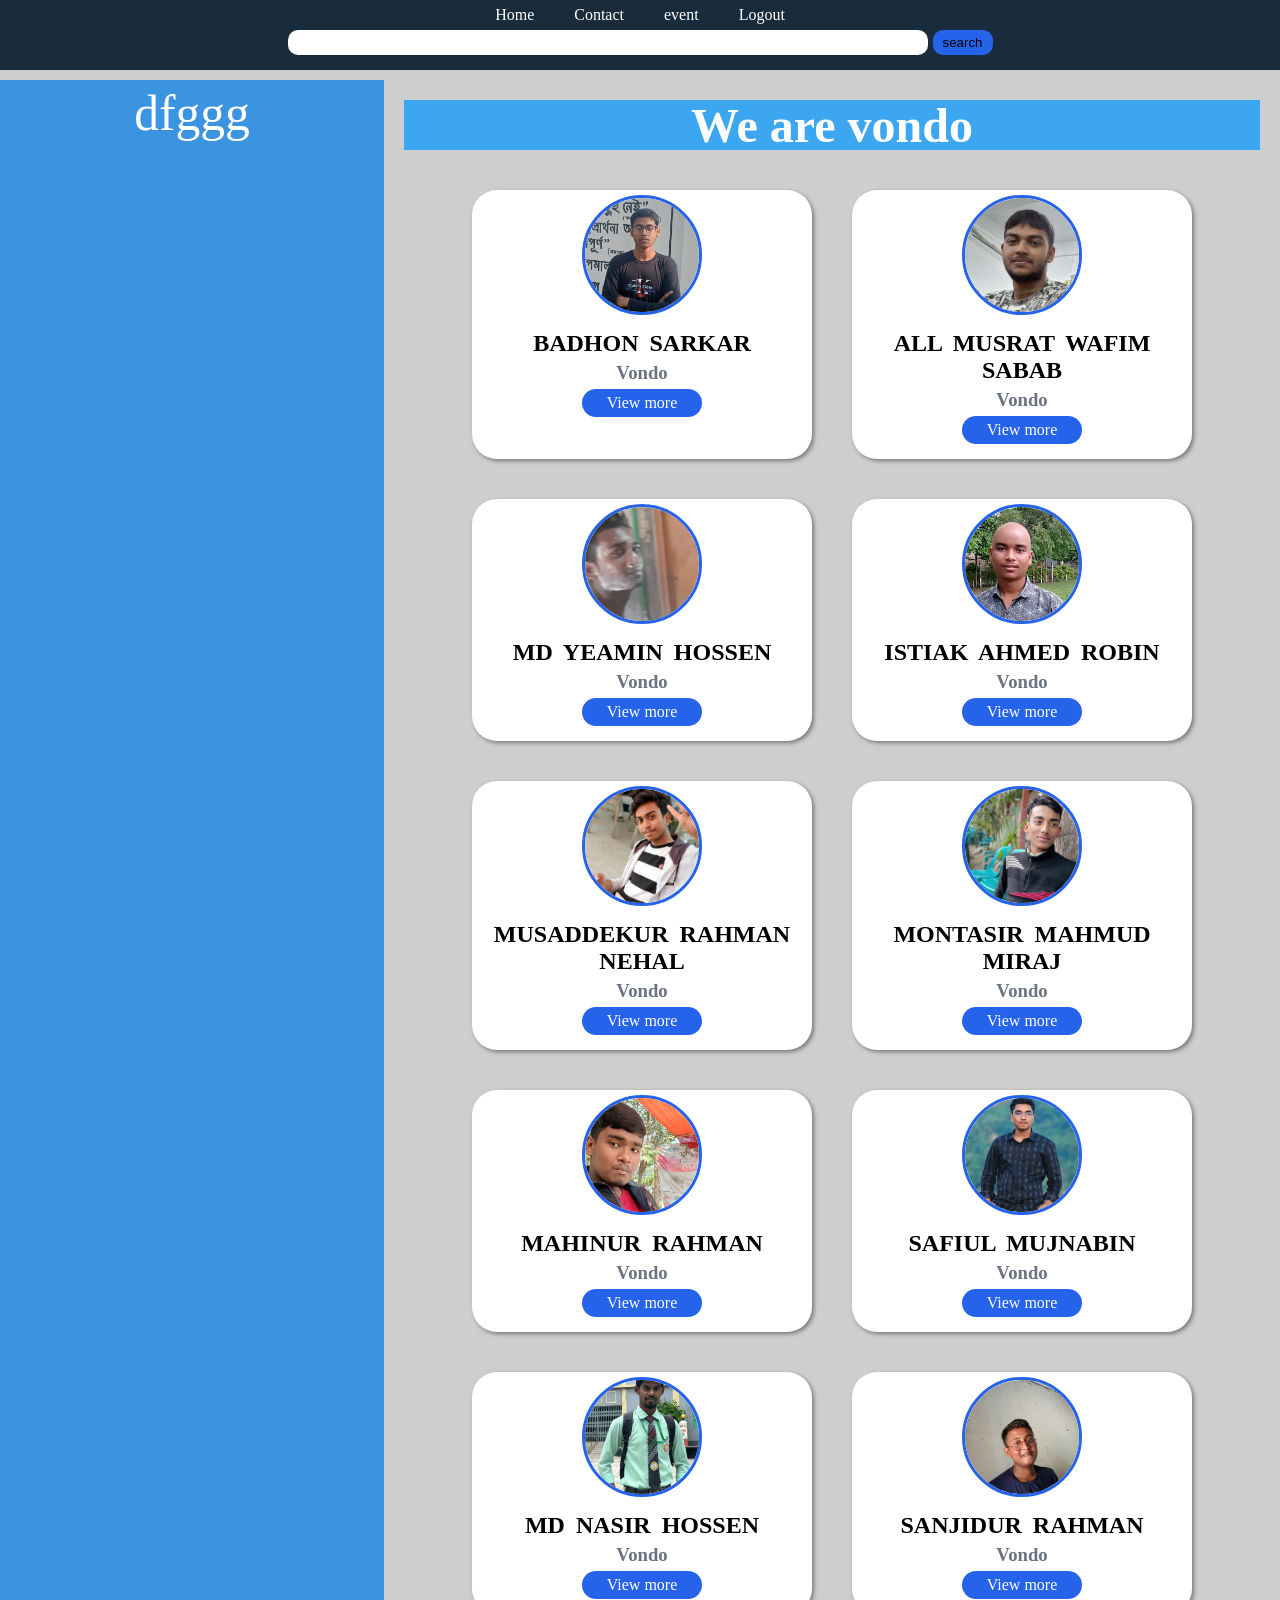
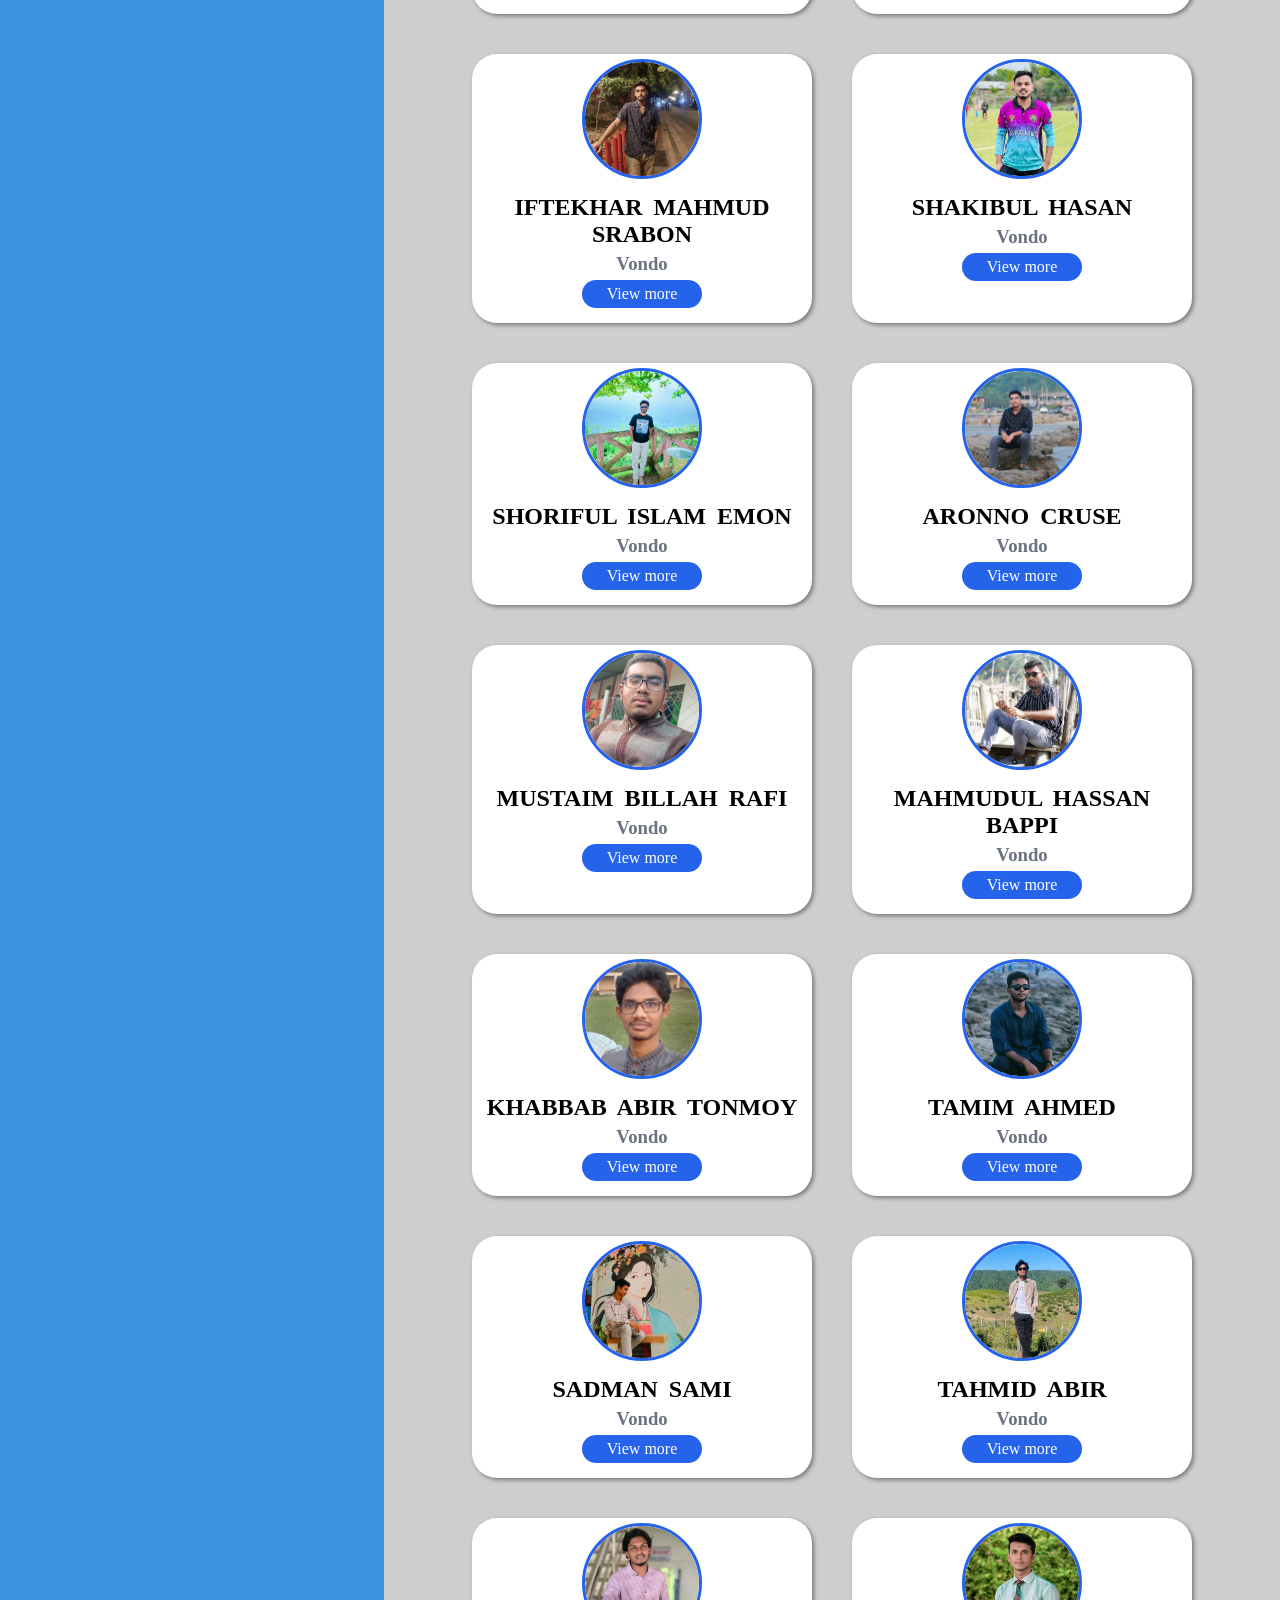
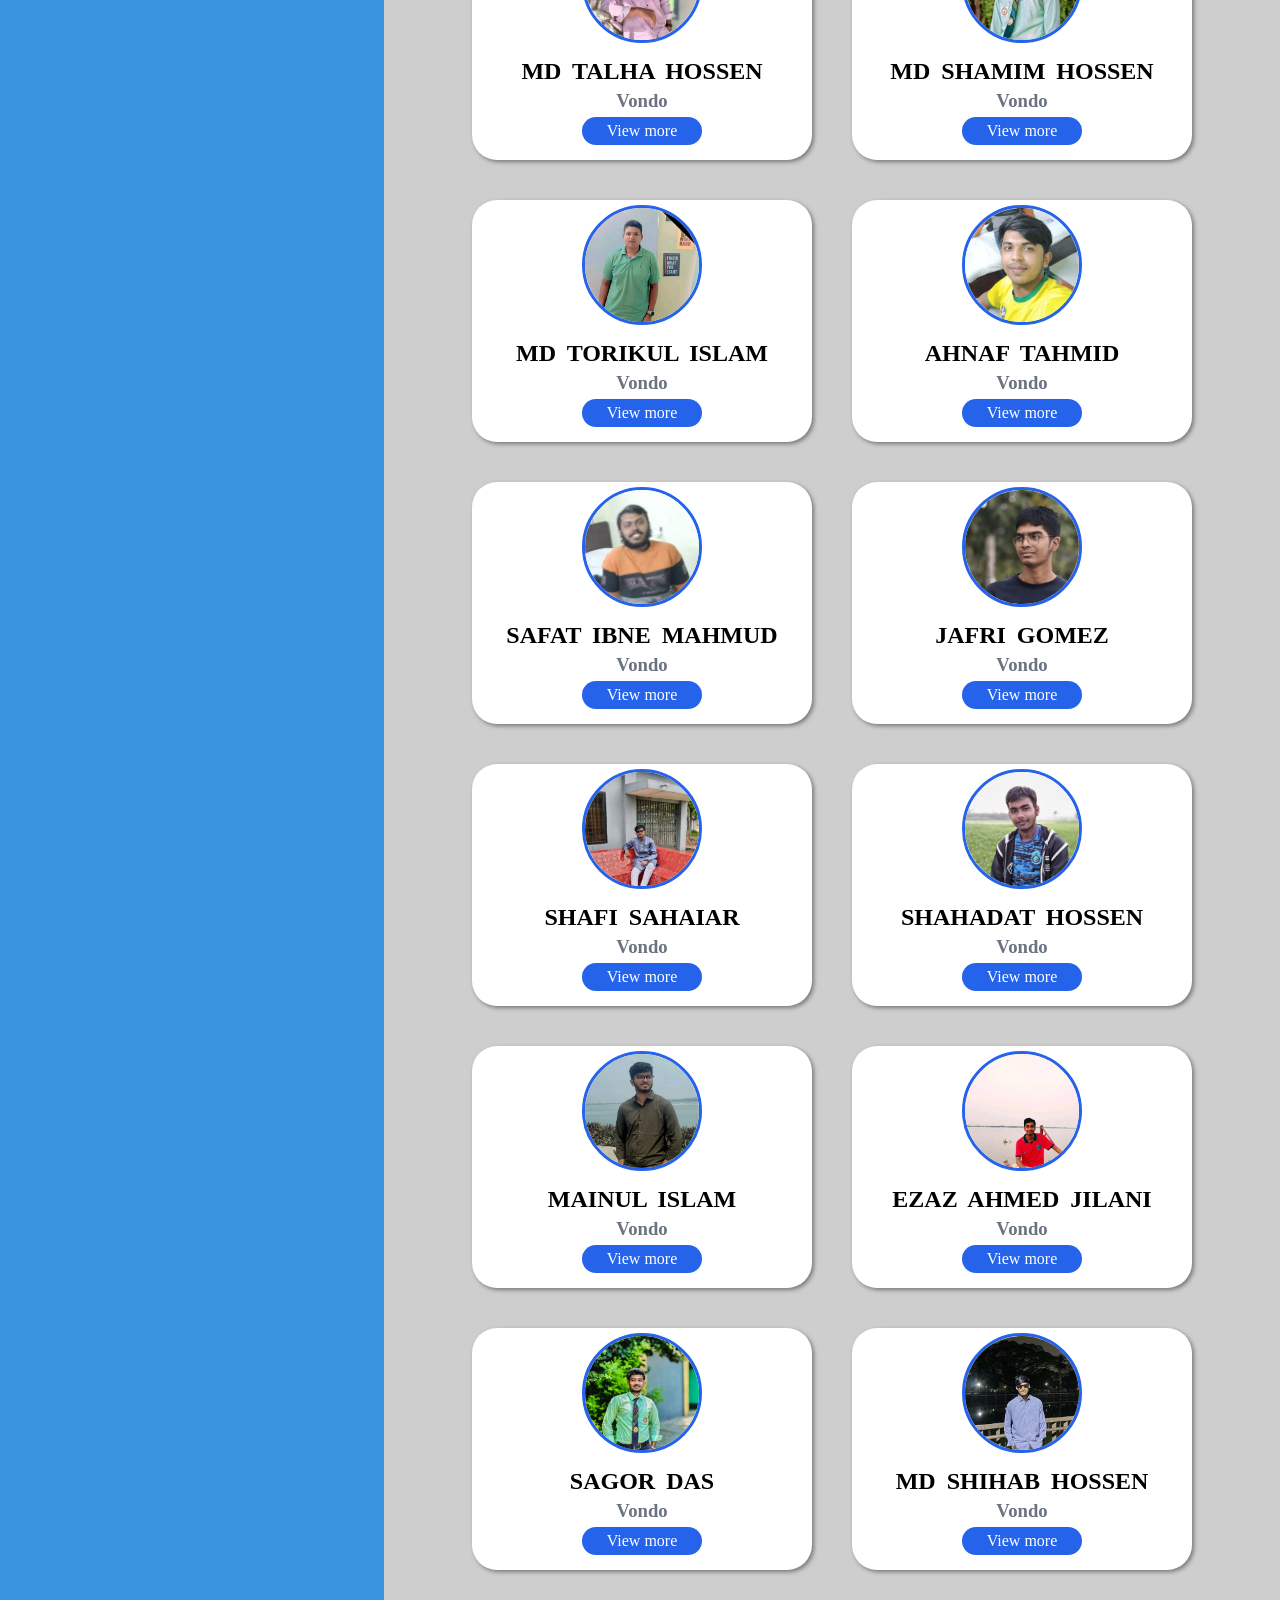
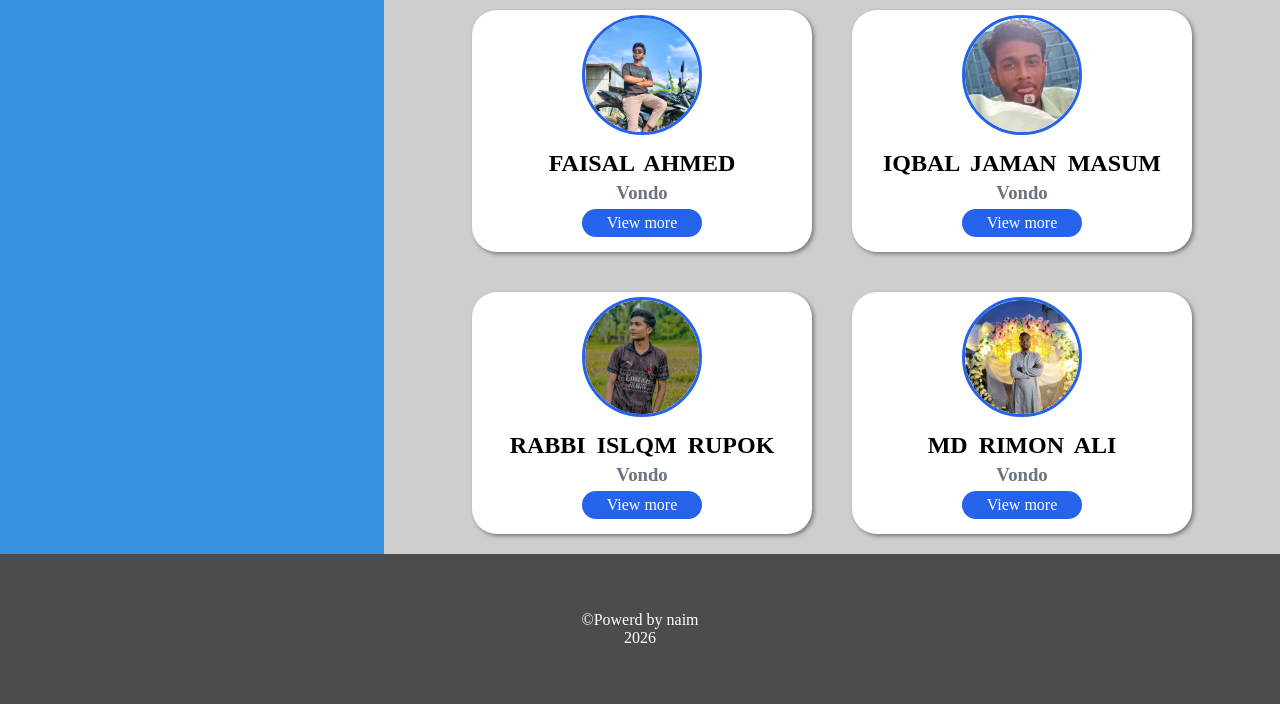
==== commit 03036bdc: "update" ====
--- a/home/index.html
+++ b/home/index.html
@@ -94,7 +94,7 @@
         
       </div>      <div class="id-desine">
         
-          <img src="photo/robin.jpg" alt="Robin" class="photo">
+          <img src="../photo/robin.jpg" alt="Robin" class="photo">
         <h2>istiak ahmed robin</h2>
         <h3>Vondo</h3>
         <a class="info" href="#">View more</a>
@@ -102,7 +102,7 @@
         
       </div>      <div class="id-desine">
         
-          <img src="photo/nehal.jpg" alt="Nehal" class="photo">
+          <img src="../photo/nehal.jpg" alt="Nehal" class="photo">
         <h2>musaddekur rahman nehal</h2>
         <h3>Vondo</h3>
         <a class="info" href="#">View more</a>
@@ -110,7 +110,7 @@
         
       </div>      <div class="id-desine">
         
-          <img src="/photo/miraj.jpg" alt="Miraj" class="photo">
+          <img src="../photo/miraj.jpg" alt="Miraj" class="photo">
         <h2>montasir mahmud miraj</h2>
         <h3>Vondo</h3>
         <a class="info" href="#">View more</a>
@@ -118,7 +118,7 @@
         
       </div>      <div class="id-desine">
         
-          <img src="photo/mahinur.jpg" alt="Mahinur" class="photo">
+          <img src="../photo/mahinur.jpg" alt="Mahinur" class="photo">
         <h2>mahinur rahman</h2>
         <h3>Vondo</h3>
         <a class="info" href="#">View more</a>
@@ -126,7 +126,7 @@
         
       </div>      <div class="id-desine">
         
-          <img src="/photo/mujnabin.jpg" alt="Mujnabin" class="photo">
+          <img src="../photo/mujnabin.jpg" alt="Mujnabin" class="photo">
         <h2>safiul mujnabin</h2>
         <h3>Vondo</h3>
         <a class="info" href="#">View more</a>
@@ -134,7 +134,7 @@
         
       </div>      <div class="id-desine">
         
-          <img src="photo/nasir.jpg" alt="Nasir" class="photo">
+          <img src="../photo/nasir.jpg" alt="Nasir" class="photo">
         <h2>md nasir hossen</h2>
         <h3>Vondo</h3>
         <a class="info" href="#">View more</a>
@@ -142,7 +142,7 @@
         
       </div>      <div class="id-desine">
         
-          <img src="photo/sijan.jpg" alt="Sijan" class="photo">
+          <img src="../photo/sijan.jpg" alt="Sijan" class="photo">
         <h2>sanjidur rahman</h2>
         <h3>Vondo</h3>
         <a class="info" href="#">View more</a>
@@ -150,7 +150,7 @@
         
       </div>      <div class="id-desine">
         
-          <img src="photo/srabon.jpg" alt="Srabon" class="photo">
+          <img src="../photo/srabon.jpg" alt="Srabon" class="photo">
         <h2>iftekhar mahmud srabon</h2>
         <h3>Vondo</h3>
         <a class="info" href="#">View more</a>
@@ -158,7 +158,7 @@
         
       </div>      <div class="id-desine">
         
-          <img src="photo/shakibul.jpg" alt="Shakibul" class="photo">
+          <img src="../photo/shakibul.jpg" alt="Shakibul" class="photo">
         <h2>shakibul hasan</h2>
         <h3>Vondo</h3>
         <a class="info" href="#">View more</a>
@@ -166,7 +166,7 @@
         
       </div>      <div class="id-desine">
         
-          <img src="/photo/emon.jpg" alt="Emon" class="photo">
+          <img src="../photo/emon.jpg" alt="Emon" class="photo">
         <h2>shoriful islam emon</h2>
         <h3>Vondo</h3>
         <a class="info" href="#">View more</a>
@@ -174,7 +174,7 @@
         
       </div>      <div class="id-desine">
         
-          <img src="photo/aronno.jpg" alt="Aronno" class="photo">
+          <img src="../photo/aronno.jpg" alt="Aronno" class="photo">
         <h2>aronno cruse</h2>
         <h3>Vondo</h3>
         <a class="info" href="#">View more</a>
@@ -182,7 +182,7 @@
         
       </div>      <div class="id-desine">
         
-          <img src="photo/rafi.jpg" alt="Rafi" class="photo">
+          <img src="../photo/rafi.jpg" alt="Rafi" class="photo">
         <h2>mustaim billah rafi</h2>
         <h3>Vondo</h3>
         <a class="info" href="#">View more</a>
@@ -190,7 +190,7 @@
         
       </div>      <div class="id-desine">
         
-          <img src="photo/bappi.jpg" alt="Bappi" class="photo">
+          <img src="../photo/bappi.jpg" alt="Bappi" class="photo">
         <h2>mahmudul hassan bappi</h2>
         <h3>Vondo</h3>
         <a class="info" href="#">View more</a>
@@ -198,7 +198,7 @@
         
       </div>      <div class="id-desine">
         
-          <img src="photo/tonmoy.jpg" alt="Tonmoy" class="photo">
+          <img src="../photo/tonmoy.jpg" alt="Tonmoy" class="photo">
         <h2>khabbab abir tonmoy</h2>
         <h3>Vondo</h3>
         <a class="info" href="#">View more</a>
@@ -206,7 +206,7 @@
         
       </div>      <div class="id-desine">
         
-          <img src="photo/tamim.jpg" alt="Tamim" class="photo">
+          <img src="../photo/tamim.jpg" alt="Tamim" class="photo">
         <h2>tamim ahmed</h2>
         <h3>Vondo</h3>
         <a class="info" href="#">View more</a>
@@ -214,7 +214,7 @@
         
       </div>      <div class="id-desine">
         
-          <img src="photo/sadman.jpg" alt="Sadman" class="photo">
+          <img src="../photo/sadman.jpg" alt="Sadman" class="photo">
         <h2>sadman sami</h2>
         <h3>Vondo</h3>
         <a class="info" href="#">View more</a>
@@ -222,7 +222,7 @@
         
       </div>      <div class="id-desine">
         
-          <img src="photo/abir.jpg" alt="Abir" class="photo">
+          <img src="../photo/abir.jpg" alt="Abir" class="photo">
         <h2>tahmid abir</h2>
         <h3>Vondo</h3>
         <a class="info" href="#">View more</a>
@@ -230,7 +230,7 @@
         
       </div>      <div class="id-desine">
         
-          <img src="photo/talha.jpg" alt="Talha" class="photo">
+          <img src="../photo/talha.jpg" alt="Talha" class="photo">
         <h2>md talha hossen</h2>
         <h3>Vondo</h3>
         <a class="info" href="#">View more</a>
@@ -238,7 +238,7 @@
         
       </div>      <div class="id-desine">
         
-          <img src="photo/shamim.jpg" alt="Shamim" class="photo">
+          <img src="../photo/shamim.jpg" alt="Shamim" class="photo">
         <h2>md shamim hossen</h2>
         <h3>Vondo</h3>
         <a class="info" href="#">View more</a>
@@ -246,7 +246,7 @@
         
       </div>            <div class="id-desine">
       
-          <img src="photo/torikul.jpg" alt="torikul" class="photo">
+          <img src="../photo/torikul.jpg" alt="torikul" class="photo">
         <h2>md torikul islam</h2>
         <h3>Vondo</h3>
         <a class="info" href="#">View more</a>
@@ -254,7 +254,7 @@
         
       </div>      <div class="id-desine">
         
-          <img src="photo/tahmid.jpg" alt="Tahmid" class="photo">
+          <img src="../photo/tahmid.jpg" alt="Tahmid" class="photo">
         <h2>ahnaf tahmid</h2>
         <h3>Vondo</h3>
         <a class="info" href="#">View more</a>
@@ -262,7 +262,7 @@
         
       </div>      <div class="id-desine">
         
-          <img src="photo/safat.jpg" alt="Safat" class="photo">
+          <img src="../photo/safat.jpg" alt="Safat" class="photo">
         <h2>safat ibne mahmud</h2>
         <h3>Vondo</h3>
         <a class="info" href="#">View more</a>
@@ -270,7 +270,7 @@
         
       </div>      <div class="id-desine">
         
-          <img src="photo/jafri.jpg" alt="Jafri" class="photo">
+          <img src="../photo/jafri.jpg" alt="Jafri" class="photo">
         <h2>jafri gomez</h2>
         <h3>Vondo</h3>
         <a class="info" href="#">View more</a>
@@ -278,7 +278,7 @@
         
       </div>   <div class="id-desine">
         
-          <img src="photo/shafi.jpg" alt="shafi" class="photo">
+          <img src="../photo/shafi.jpg" alt="shafi" class="photo">
         <h2>shafi sahaiar</h2>
         <h3>Vondo</h3>
         <a class="info" href="#">View more</a>
@@ -286,7 +286,7 @@
         
       </div>      <div class="id-desine">
         
-          <img src="photo/shahadat.jpg" alt="shahadat" class="photo">
+          <img src="../photo/shahadat.jpg" alt="shahadat" class="photo">
         <h2>shahadat hossen</h2>
         <h3>Vondo</h3>
         <a class="info" href="#">View more</a>
@@ -294,7 +294,7 @@
         
       </div>     <div class="id-desine">
         
-          <img src="photo/mainul.jpg" alt="Mainul" class="photo">
+          <img src="../photo/mainul.jpg" alt="Mainul" class="photo">
         <h2>mainul islam</h2>
         <h3>Vondo</h3>
         <a class="info" href="#">View more</a>
@@ -302,7 +302,7 @@
         
       </div>      <div class="id-desine">
         
-          <img src="photo/jilani.jpg" alt="Jilani" class="photo">
+          <img src="../photo/jilani.jpg" alt="Jilani" class="photo">
         <h2>ezaz ahmed jilani</h2>
         <h3>Vondo</h3>
         <a class="info" href="#">View more</a>
@@ -310,7 +310,7 @@
         
       </div>      <div class="id-desine">
         
-          <img src="photo/sagor.jpg" alt="sagor" class="photo">
+          <img src="../photo/sagor.jpg" alt="sagor" class="photo">
         <h2>sagor das</h2>
         <h3>Vondo</h3>
         <a class="info" href="#">View more</a>
@@ -319,7 +319,7 @@
       </div>  
       <div class="id-desine">
         
-          <img src="photo/shihab.jpg" alt="Shihab" class="photo">
+          <img src="../photo/shihab.jpg" alt="Shihab" class="photo">
         <h2>md shihab hossen</h2>
         <h3>Vondo</h3>
         <a class="info" href="#">View more</a>
@@ -328,7 +328,7 @@
       </div>    
       <div class="id-desine">
         
-          <img src="photo/faisal.jpg" alt="Faisal" class="photo">
+          <img src="../photo/faisal.jpg" alt="Faisal" class="photo">
         <h2>faisal Ahmed</h2>
         <h3>Vondo</h3>
         <a class="info" href="#">View more</a>
@@ -338,7 +338,7 @@
       
       <div class="id-desine">
         
-          <img src="photo/masum.jpg" alt="Masum" class="photo">
+          <img src="../photo/masum.jpg" alt="Masum" class="photo">
         <h2>iqbal jaman masum</h2>
         <h3>Vondo</h3>
         <a class="info" href="#">View more</a>
@@ -346,7 +346,7 @@
         
       </div>      <div class="id-desine">
         
-          <img src="photo/rupok.jpg" alt="Rupok" class="photo">
+          <img src="../photo/rupok.jpg" alt="Rupok" class="photo">
         <h2>rabbi islqm rupok</h2>
         <h3>Vondo</h3>
         <a class="info" href="#">View more</a>
@@ -354,7 +354,7 @@
         
       </div>      <div class="id-desine">
         
-          <img src="photo/rimon.jpg" alt="Rimon" class="photo">
+          <img src="../photo/rimon.jpg" alt="Rimon" class="photo">
         <h2>md rimon ali</h2>
         <h3>Vondo</h3>
         <a class="info" href="#">View more</a>
--- a/home/style.css
+++ b/home/style.css
@@ -112,15 +112,16 @@
   ;
   margin:20px;
   padding: 5px;
-  transition: all 0.4s ease-in-out;
+  transition: all 0.3s ease-in-out;
 
   
   
 }
 
   .id-desine:hover{
-transform: translateY(10px);
-background-color: #FFE6D1;
+transform: scale(1.05);
+
+background-color: #E3F2FD;
   }
   
   
